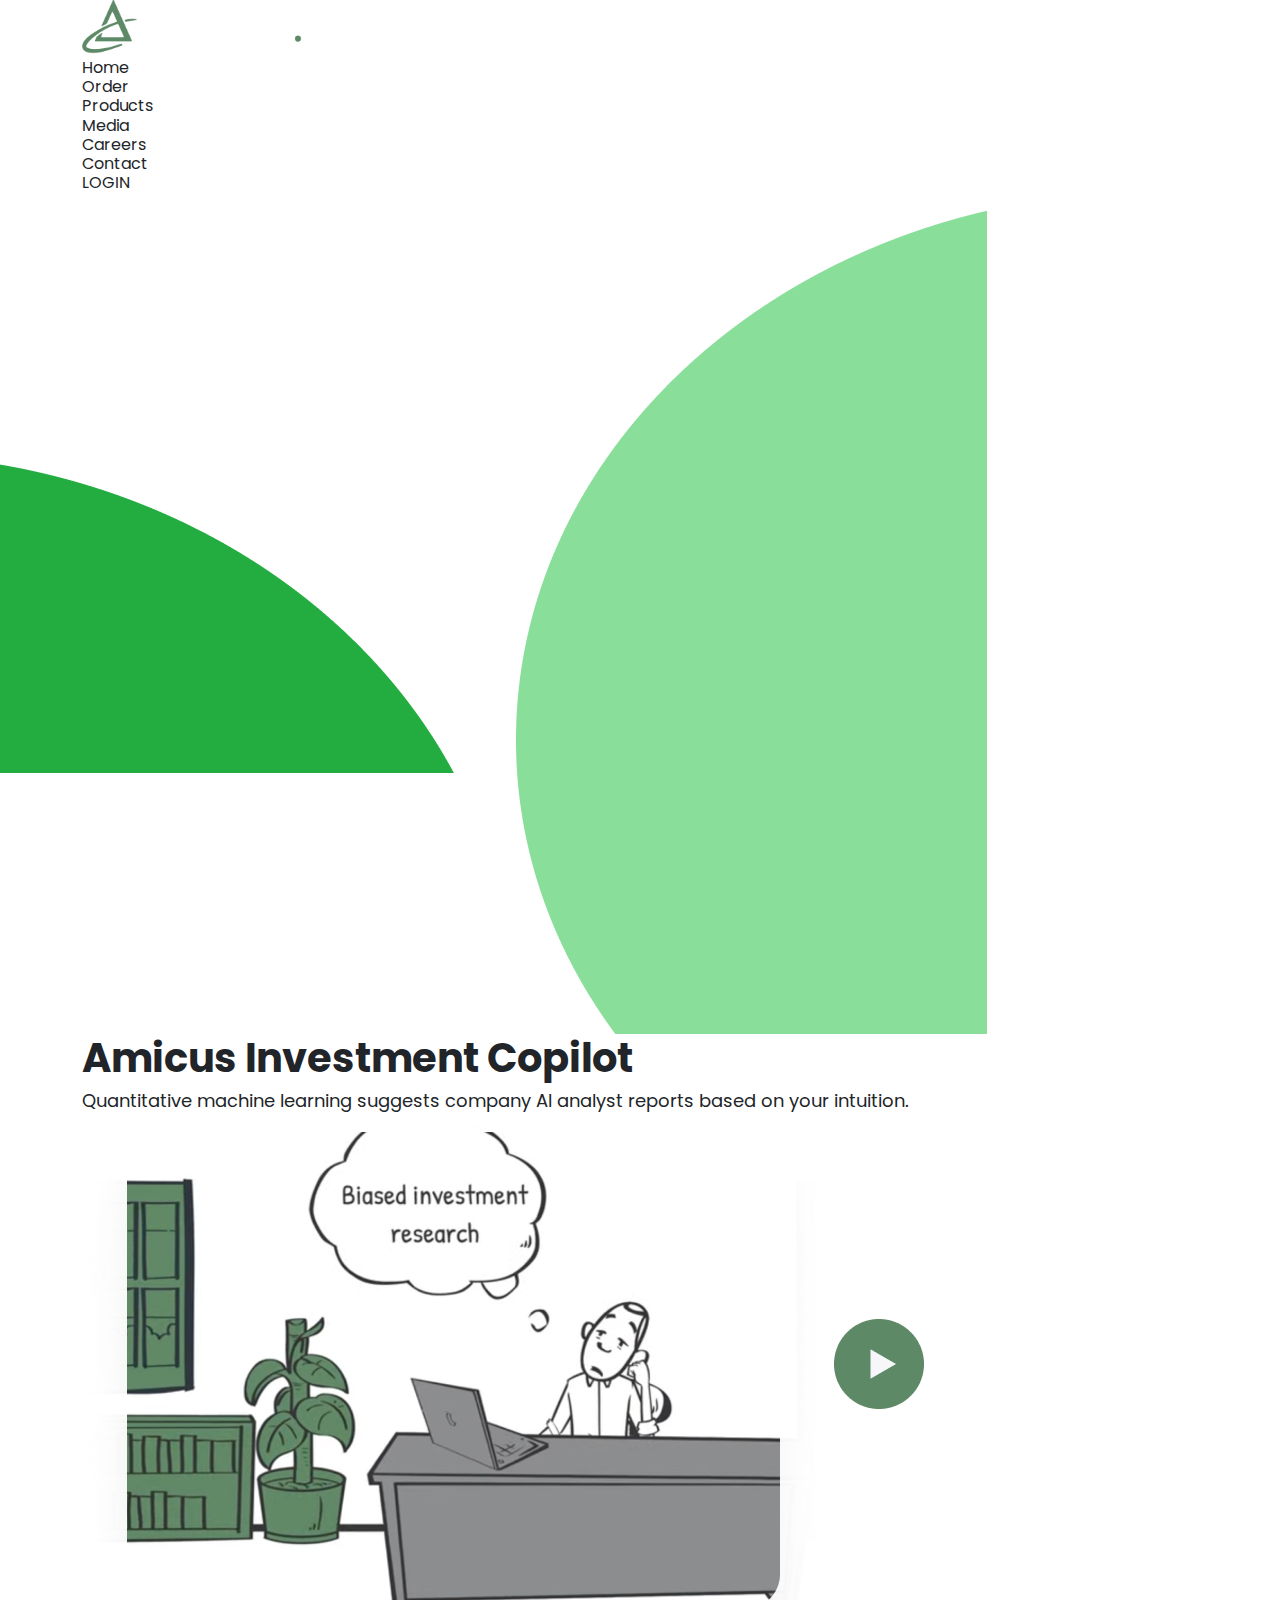
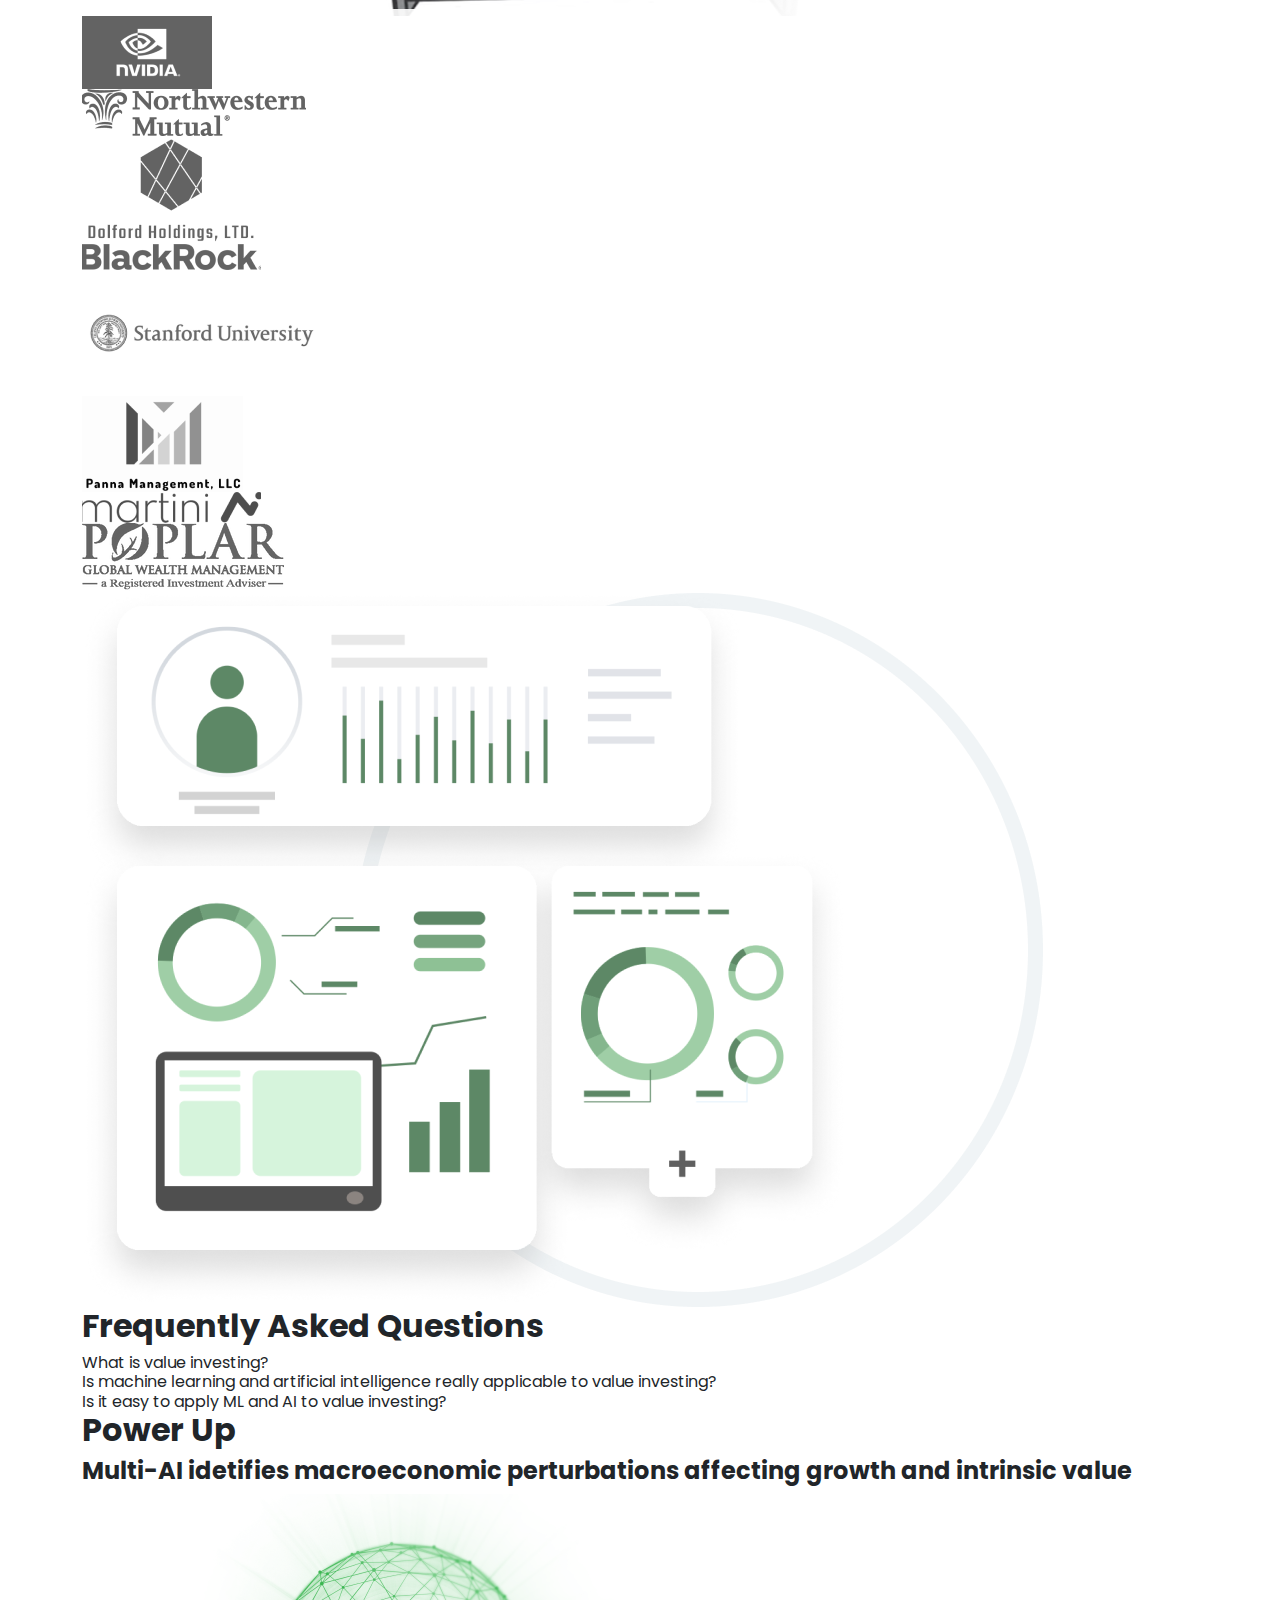
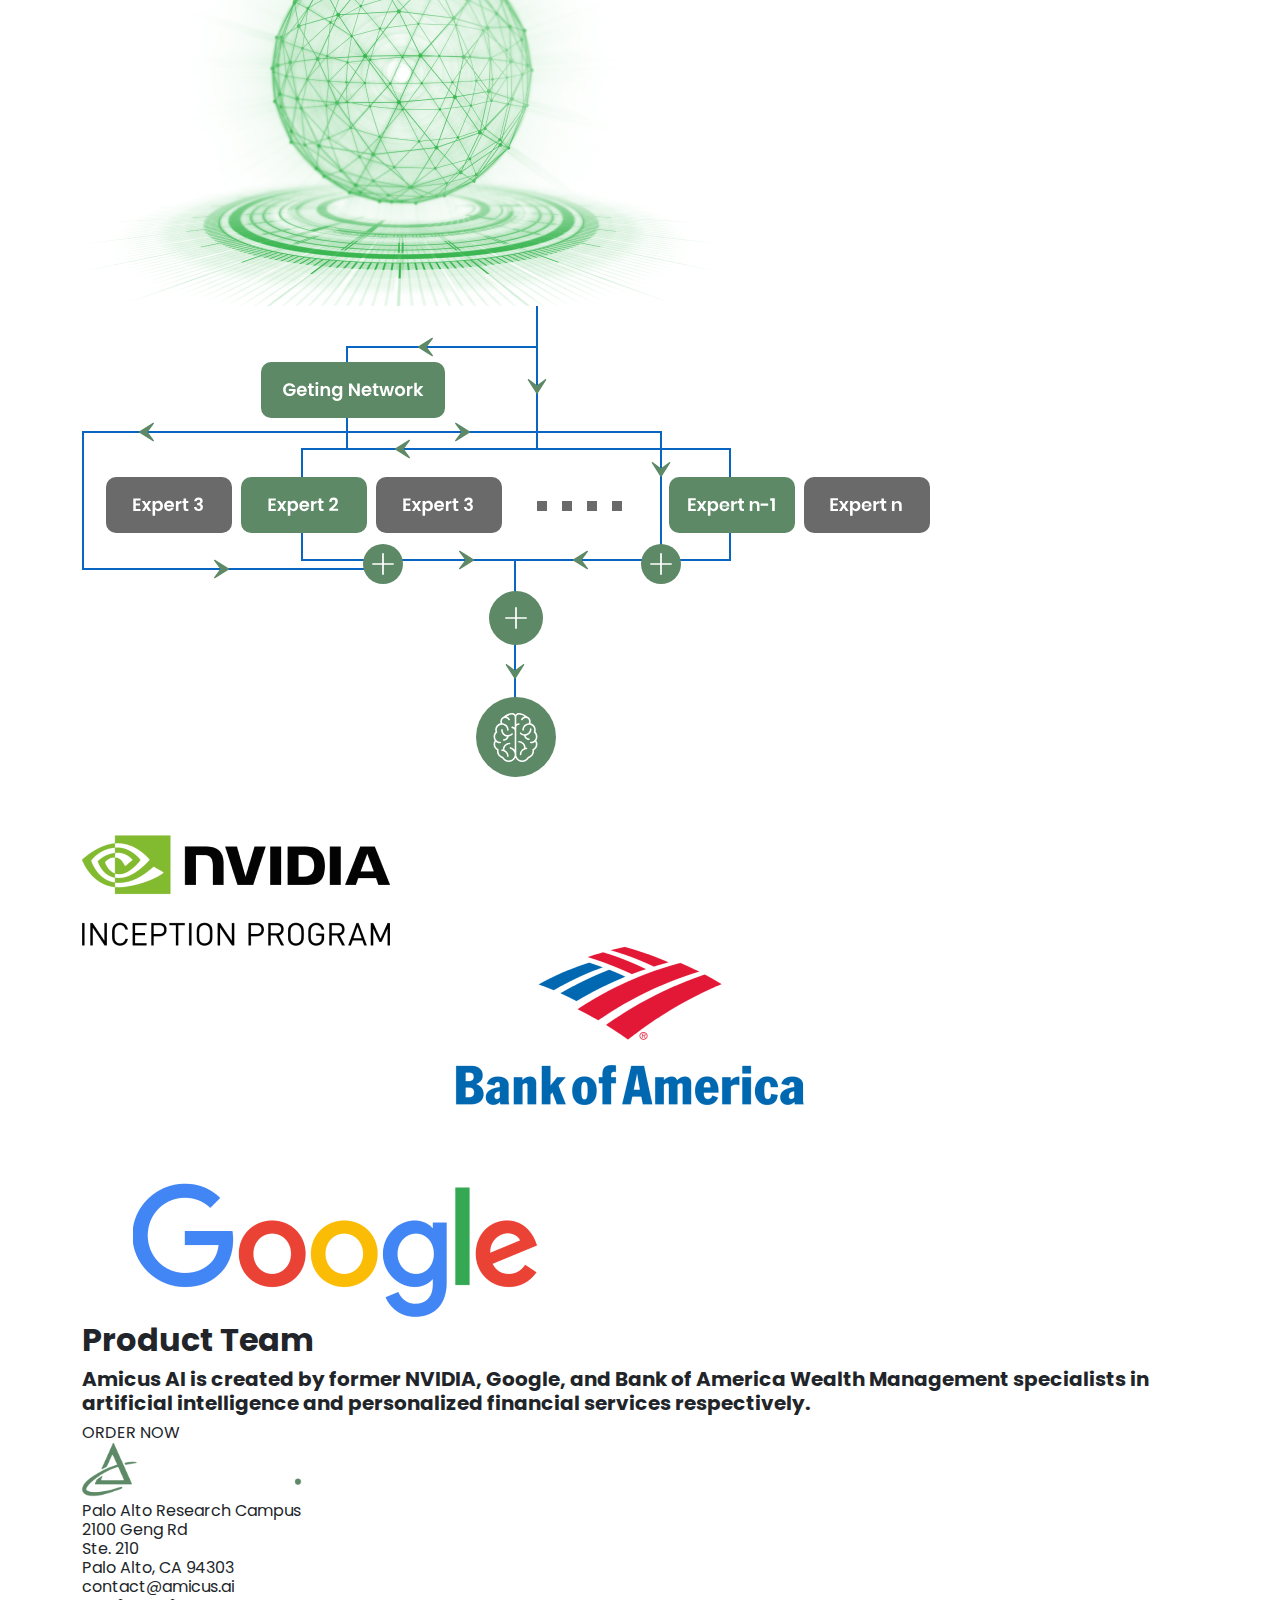
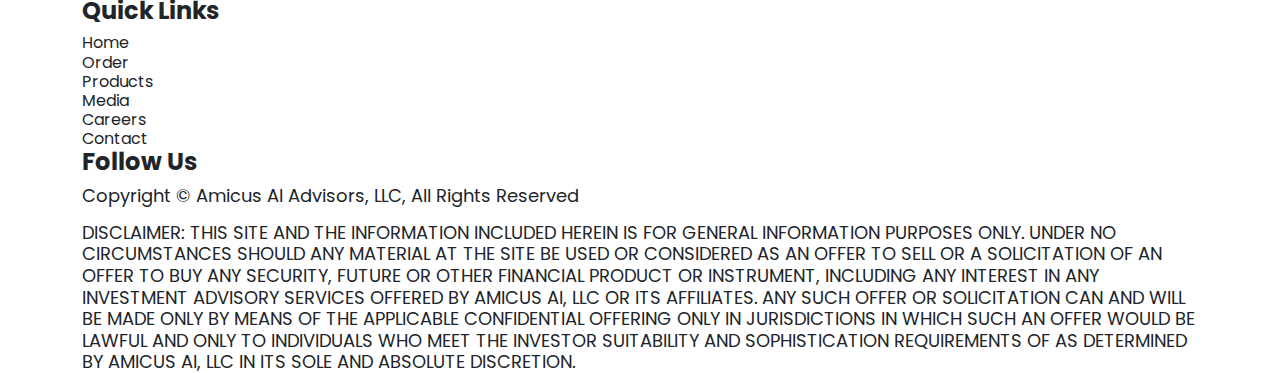
==== index.html @ c9e83444 "initialized+html_homepage" ====
<!DOCTYPE html>
<html lang="en">
<head>
	<meta charset="utf-8">
	<title>Hello World!</title>
	<meta name="viewport" content="width=device-width, initial-scale=1, shrink-to-fit=no">
	<meta name="description" content="Site description will be here">
	<link rel="stylesheet" type="text/css" href="css/bootstrap.min.css">
	<link rel="stylesheet" type="text/css" href="css/magnific-popup.css">
	<link href="https://kit-pro.fontawesome.com/releases/v5.15.2/css/pro.min.css" rel="stylesheet">
	<link rel="stylesheet" href="css/default-edit.css">
	<link rel="stylesheet" type="text/css" href="style.css">
	<link rel="stylesheet" type="text/css" href="css/responsive.css">
	<!--End ALL STYLESHEET -->
</head>

<body>
	<!-- preloader -->
	<div id="preloader"></div>
	<!-- preloader-end -->
	<!-- main-wrap -->
	<div class="main-wrap">
		
		<!-- offcanvas-start -->
		<div class="offcanvas-menu">
			<ul class="offmenu" id="menuParent">
				<a href="#" class="offcanvas-close"><i class="fa fa-times"></i></a>
				<li class="active"><a href="#">HOME</a></li>
				<li><a href="#">ABOUT US</a></li>
				<li class="dropdown">
					<a href="#" data-bs-toggle="collapse" data-bs-target='#drop-menu1'>OUR HORSES</a>
					<div class="dropdown-menu-custom collapse" id="drop-menu1" data-bs-parent="#menuParent">
						<ul>
							<li><a href="#">YEARLINGS</a></li>
							<li><a href="#">2 YEAR OLDS</a></li>
							<li><a href="#">3 YEAR OLD PLUS</a></li>
						</ul>
					</div>
				</li>
				<li><a href="#">LATEST NEWS</a></li>
				<li><a href="#">CONTACT & FIND US</a></li>
			</ul>
		</div>
		<div class="offcanvas-overlay"></div>
		<!-- offcanvas-start-end -->

		<!-- header-section -->
		<header class="header-section">
			<div class="header__in">
				<div class="container">
					<div class="header-section__inner">
						<a href="index.html" class="header-logo">
							<img src="images/logo.svg" alt="">
						</a>

						<div class="header__right">
							<div class="main-menu">
								<ul>
									<li><a href="#">Home</a></li>
									<li><a href="#">Order</a></li>
									<li><a href="#">Products</a></li>
									<li><a href="#">Media</a></li>
									<li><a href="#">Careers</a></li>
									<li><a href="#">Contact</a></li>
								</ul>
							</div>

							<a href="#" class="default-button">
								<i class="fab fa-user f-icon"></i>
								<span class="txt">LOGIN</span>
							</a>
						</div>
					</div>
				</div>
			</div>
		</header><!--End header-section -->

		<!-- main -->
		<main>
			<!-- hero-section -->
			<section class="hero-section">
				<div class="hero__background">
					<img src="images/hero-shape1.png" alt="" class="shape shape1">
					<img src="images/hero-shape2.png" alt="" class="shape shape1">
				</div>
				<div class="container">
					<div class="hero-section__inner">
						<div class="hero__row1">

							<div class="hero__content">
								<h1 class="h1">Amicus Investment Copilot</h1>
								<p>Quantitative machine learning suggests company AI analyst reports based on your intuition.</p>
							</div>

							<div class="hero-video">
								<img src="images/video-thumb.png" alt="" class="video-thumb">
								<a href="https://www.youtube.com/watch?v=1ArVtCQqQRE" class="play-button popup-video">
									<img src="images/video-button.png" alt="">
								</a>
							</div>
						</div>
					</div>
				</div>
			</section><!-- hero-section end -->


			<!-- brands-section -->
			<section class="brands-section">
				<div class="container">
					<div class="brands-section__inner">
						<div class="brands__row1">
							<div class="brands_wrapper">
								<div class="brand-single">
									<img src="images/nvidia.png" alt="">
								</div>
								<div class="brand-single">
									<img src="images/northwestern-mutual.png" alt="">
								</div>
								<div class="brand-single">
									<img src="images/dolford.png" alt="">
								</div>
								<div class="brand-single">
									<img src="images/blackrock.png" alt="">
								</div>
								<div class="brand-single">
									<img src="images/sandeford-university.png" alt="">
								</div>
								<div class="brand-single">
									<img src="images/panna.png" alt="">
								</div>
								<div class="brand-single">
									<img src="images/martini.png" alt="">
								</div>
								<div class="brand-single">
									<img src="images/poplar.png" alt="">
								</div>
							</div>

							<div class="brands__side-img">
								<img src="images/brands-side-img.png" alt="" class="img">
							</div>
						</div>
					</div>
				</div>
			</section>
			<!-- brands-section-end -->


			<!-- faq-section -->
			<section class="faq-section">
				<div class="container">
					<div class="faq-section__inner">
						<div class="sec-title faq-section__title cont_blk cont_blk--center">
							<h2 class="h2">Frequently Asked Questions</h2>
						</div>

						<div class="faqs_wrapper" id="faq-parent">
							<!-- faq-single -->
							<div class="faq-single">
								<a class="faq-single__title collapsed" href="#" data-bs-toggle="collapse" data-bs-target="#faq__1">
									<div class="text">
										What is value investing?
									</div>
									<div class="ind"></div>
								</a>
								<div id="faq__1" class="faq-single__collapsed-content collapse" data-bs-parent="#faq-parent">
									<div class="faq-single__collapsed-content__inner">
										<p>Fundamentals investing is a quantitative field, which fits ML and AI. Further, value investing stresses natural language understanding paired with quantitative financial metrics. NLU capability with quantitative supervision
											is a breakthrough application via massive scale language models. We're at the outset of a new quantitative fundamental revolution!
											</p>
									</div>
								</div>
							</div>
							<!-- faq-single-end -->
							<!-- faq-single -->
							<div class="faq-single">
								<a class="faq-single__title collapsed" href="#" data-bs-toggle="collapse" data-bs-target="#faq__2">
									<div class="text">
										Is machine learning and artificial intelligence really applicable to value investing?
									</div>
									<div class="ind"></div>
								</a>
								<div id="faq__2" class="faq-single__collapsed-content collapse" data-bs-parent="#faq-parent">
									<div class="faq-single__collapsed-content__inner">
										<p>Fundamentals investing is a quantitative field, which fits ML and AI. Further, value investing stresses natural language understanding paired with quantitative financial metrics. NLU capability with quantitative supervision
											is a breakthrough application via massive scale language models. We're at the outset of a new quantitative fundamental revolution!
											</p>
									</div>
								</div>
							</div>
							<!-- faq-single-end -->
							<!-- faq-single -->
							<div class="faq-single">
								<a class="faq-single__title collapsed" href="#" data-bs-toggle="collapse" data-bs-target="#faq__3">
									<div class="text">
										Is it easy to apply ML and AI to value investing?
									</div>
									<div class="ind"></div>
								</a>
								<div id="faq__3" class="faq-single__collapsed-content collapse" data-bs-parent="#faq-parent">
									<div class="faq-single__collapsed-content__inner">
										<p>Fundamentals investing is a quantitative field, which fits ML and AI. Further, value investing stresses natural language understanding paired with quantitative financial metrics. NLU capability with quantitative supervision
											is a breakthrough application via massive scale language models. We're at the outset of a new quantitative fundamental revolution!
											</p>
									</div>
								</div>
							</div>
							<!-- faq-single-end -->
						</div>
					</div>
				</div>
			</section>
			<!-- faq-section-end -->


			<!-- pu-section -->
			<section class="pu-section">
				<div class="container">
					<div class="pu-section__inner">
						<!-- title -->
						<div class="sec-title pu-section__title cont_blk cont_blk--center">
							<h2 class="h2">Power Up</h2>
							<h4>Multi-AI idetifies macroeconomic perturbations affecting growth and intrinsic value</h4>
						</div>
						<!-- title-end -->
						<!-- pu-glob-row -->
						<div class="pu__glob-row">
							<img src="images/power-up-glob.png" alt="" class="img">
						</div>
						<!-- pu-glob-row-end -->
						<!-- pu-chart-row -->
						<div class="pu__chart-row">
							<img src="images/chart.svg" alt="" class="img">
						</div>
						<!-- pu-chart-row-end -->
					</div>
				</div>
			</section>
			<!-- pu-section-end -->


			<!-- pt-section -->
			<section class="pt-section">
				<div class="container">
					<div class="pt-section__inner">
						<div class="pt__row1">
							<div class="pt__r1__logo-side">
								<img src="images/logos.png" alt="" class="img">
							</div>
							<div class="pt__r1__text-side">
								<div class="cont_blk">
									<h2 class="h2">Product Team</h2>
									<div class="h5">Amicus AI is created by former NVIDIA,
										Google, and Bank of America Wealth Management specialists in artificial
										intelligence and personalized financial
										services respectively.
										</div>
								</div>
							</div>
						</div>
					</div>
				</div>
			</section>
			<!-- pt-section-end -->

		</main><!-- main end -->

		<!-- footer-section -->
		<footer class="footer-section">


			<!-- footer-at-box -->
			<div class="footer__at-box_outer">
				<div class="container">
					<div class="footer__at-box">
						<h4></h4>
						<h2></h2>
						<a href="#" class="big-button">ORDER NOW</a>
					</div>
				</div>
			</div>
			<!-- footer-at-box-end -->


			<!-- footer-top -->
			<div class="footer__top">
				<div class="container">
					<div class="footer__top__inner">
						<div class="footer__trow1">
							<!-- footer__logo-column -->
							<div class="footer__logo-column">
								<a href="index.html" class="footer__logo">
									<img src="images/logo.svg" alt="">
								</a>

								<ul class="footer__cta-menu">
									<li>
										<a href="#">
											<div class="icon">
												<i class="fab fa-map-marker-alt"></i>
											</div>
											<div class="txt">
												Palo Alto Research Campus <br>
												2100 Geng Rd <br>
												Ste. 210 <br>
												Palo Alto, CA 94303
											</div>
										</a>
									</li>
									<li>
										<a href="contact@amicus.ai">
											<div class="icon">
												<i class="fab fa-envelope"></i>
											</div>
											<div class="txt">
												contact@amicus.ai
											</div>
										</a>
									</li>
								</ul>
							</div>
							<!-- footer__logo-column-end -->
							<!-- footer__menu-column -->
							<div class="footer__menu-column">
								<h4>Quick Links</h4>
								<ul class="footer__menu">
									<li>
										<a href="#">
											<div class="icon">
												<i class="far fa-chevron-right"></i>
											</div>
											<div class="text">Home</div>
										</a>
									</li>
									<li>
										<a href="#">
											<div class="icon">
												<i class="far fa-chevron-right"></i>
											</div>
											<div class="text">Order</div>
										</a>
									</li>
									<li>
										<a href="#">
											<div class="icon">
												<i class="far fa-chevron-right"></i>
											</div>
											<div class="text">Products</div>
										</a>
									</li>
									<li>
										<a href="#">
											<div class="icon">
												<i class="far fa-chevron-right"></i>
											</div>
											<div class="text">Media</div>
										</a>
									</li>
									<li>
										<a href="#">
											<div class="icon">
												<i class="far fa-chevron-right"></i>
											</div>
											<div class="text">Careers</div>
										</a>
									</li>
									<li>
										<a href="#">
											<div class="icon">
												<i class="far fa-chevron-right"></i>
											</div>
											<div class="text">Contact</div>
										</a>
									</li>
								</ul>
							</div>
							<!-- footer__menu-column-end -->
							<!-- footer__menu-column -->
							<div class="footer__menu-column">
								<h4>Follow Us</h4>
								<ul class="footer__smenu">
									<li><a href="#"><i class="fab fa-twitter"></i></a></li>
									<li><a href="#"><i class="fab fa-linkedin-in"></i></a></li>
								</ul>
							</div>
							<!-- footer__menu-column-end -->
						</div>
					</div>
				</div>
			</div>
			<!-- footer-top-end -->

			<!-- footer-bottom -->
			<div class="footer__bottom">
				<div class="container">
					<div class="footer__bottom__inner">
						<div class="footer__bottom__content">
							<p class="copyright">Copyright &copy; Amicus AI Advisors, LLC, All Rights Reserved</p>
							<div class="line"></div>
							<p>DISCLAIMER: THIS SITE AND THE INFORMATION INCLUDED HEREIN IS FOR GENERAL INFORMATION PURPOSES ONLY. UNDER NO CIRCUMSTANCES SHOULD ANY MATERIAL AT THE SITE BE USED OR CONSIDERED AS AN OFFER TO SELL OR A SOLICITATION OF AN OFFER TO BUY ANY SECURITY, FUTURE OR OTHER FINANCIAL PRODUCT OR INSTRUMENT, INCLUDING ANY INTEREST IN ANY INVESTMENT ADVISORY SERVICES OFFERED BY AMICUS AI, LLC OR ITS AFFILIATES. ANY SUCH OFFER OR SOLICITATION CAN AND WILL BE MADE ONLY BY MEANS OF THE APPLICABLE CONFIDENTIAL OFFERING ONLY IN JURISDICTIONS IN WHICH SUCH AN OFFER WOULD BE LAWFUL AND ONLY TO INDIVIDUALS WHO MEET THE INVESTOR SUITABILITY AND SOPHISTICATION REQUIREMENTS OF AS DETERMINED BY AMICUS AI, LLC IN ITS SOLE AND ABSOLUTE DISCRETION.
							</p>
						</div>
					</div>
				</div>
			</div>
			<!-- footer-bottom-end -->
			
		</footer><!--End footer-section -->
	</div><!-- main-wrap -->
	


	<!-- js -->
	<script src="js/jquery-3.6.0.min.js"></script>
	<script src="js/bootstrap.bundle.min.js"></script>
	<!-- plugin -->
	<script src="js/jquery.scrollUp.min.js"></script>
	<script src="js/jquery.magnific-popup.min.js"></script>
	<script src="js/main.js"></script>
	<!-- End All Js -->
	

</body>
</html>
---- css/default-edit.css ----
/* small-tools */
.underline {
    text-decoration: underline !important;
}
.h-initial {
    height: initial !important;
}
.space-nowrap {
    white-space: nowrap;
}
.hidden-scroll {
    overflow-y: auto !important;
    -ms-overflow-style: none !important;  /* IE and Edge */
    scrollbar-width: none !important;  /* Firefox */
}
.hidden-scroll::-webkit-scrollbar {
    display: none !important;
}
.pseudo-before-none::before {
    display: none !important;
}
.pseudo-after-none::after {
    display: none !important;
}
.pseudo-none::before,
.pseudo-none::after {
    display: none !important;
}



.flip {
    transform: rotateY(180deg);
}
.flip-x {
    transform: rotateX(180deg);
}
.rotate1_8 {
    transform: rotate(45deg) !important;
}
.rotate2_8 {
    transform: rotate(90deg) !important;
}
.rotate3_8 {
    transform: rotate(135deg) !important;
}
.rotate4_8 {
    transform: rotate(180deg) !important;
}
.rotate5_8 {
    transform: rotate(225deg) !important;
}
.rotate6_8 {
    transform: rotate(270deg) !important;
}
.rotate7_8 {
    transform: rotate(315deg) !important;
}
.rotate8_8 {
    transform: rotate(360deg) !important;
}


/* bg */
.bg-theme1 {
    background: var(--theme__color1) !important;
}
.bg-theme2 {
    background: var(--theme__color2) !important;
}
.bg-theme3 {
    background: var(--theme__color3) !important;
}
.bg-theme4 {
    background: var(--theme__color4) !important;
}

/* hover--bg */
.hover-bg-theme1:hover {
    background: var(--theme__color1) !important;
}
.hover-bg-theme2:hover {
    background: var(--theme__color2) !important;
}
.hover-bg-theme3:hover {
    background: var(--theme__color3) !important;
}
.hover-bg-theme4:hover {
    background: var(--theme__color4) !important;
}


/* fonts */
.font1 {
    font-family: var(--font1);
}
.font2 {
    font-family: var(--font2);
}
.font3 {
    font-family: var(--font3);
}
.font4 {
    font-family: var(--font4);
}


/* text-color */
.color-white {
    color: #fff !important;
}
.color-text {
    color: var(--text__color1) !important;
}
.color-theme1 {
    color: var(--theme__color1) !important;
}
.color-theme2 {
    color: var(--theme__color2) !important;
}
.color-theme3 {
    color: var(--theme__color3) !important;
}
.color-theme4 {
    color: var(--theme__color4) !important;
}


/* text-align */
.text-left {
    text-align: left !important;
}
.text-right {
    text-align: right !important;
}
.text-center {
    text-align: center !important;
}
.text-justified {
    text-align: justify !important;
}


/* font-weights */
.fw-300 {
    font-weight: 300 !important;
}
.fw-400 {
    font-weight: 400 !important;
}
.fw-500 {
    font-weight: 500 !important;
}
.fw-600{
    font-weight: 600!important;
}
.fw-700 {
    font-weight: 700 !important;
}
.fw-800{
    font-weight: 800!important;
}



/* nice-select-edit */
.nice-select {
    height: initial;
    min-height: initial;
    line-height: 1;
    padding: 0 20px 0 0;
    float: none;
    display: inline-block;
    border: none;
}
.nice-select:after {
    margin-top: -2px;
}
.nice-select .list .option,
.nice-select.open .list .option {
    font-size: 16px;
    line-height: initial;
    min-height: initial;
    padding: 13px 15px;
    min-width: 50px;
}
.nice-select .option.selected {
    font-weight: inherit;
}
.nice-select .list {
    border-radius: 2px;
    min-width: 100%;
}

@media (max-width: 767px) {
    .nice-select .list .option,
    .nice-select.open .list .option {
        font-size: 16px;
        line-height: initial;
        min-height: initial;
        padding: 8px 12px;
        min-width: 50px;
    } 
}





/* important */
#scrollUp {
    background-image: url("../images/base/top.png");
    bottom: 20px;
    right: 20px;
    width: 38px;    /* Width of image */
    height: 38px;   /* Height of image */
    color: transparent;
}
---- style.css ----
/*-----------------------------------=========Main-Style-Sheet=========----------------------------------------*/


@import url('https://fonts.googleapis.com/css2?family=Montserrat:wght@300;400;500;600;700;800&family=Poppins:wght@300;400;500;600;700;800&display=swap');
:root {
  --theme__color1: #5D8966;
  --poppins: 'Poppins', sans-serif;
  --montserrat: 'Montserrat', sans-serif;
}
*,::before,::after {
  box-sizing: border-box;
}
body {
  font-size: 16px;
  line-height: 1.2;
  background-color: #fff;
  overflow-x: hidden;
  word-wrap: break-word;
  word-break: normal;
  font-weight: 400;
  -webkit-font-smoothing: antialiased;
  font-family: var(--poppins);
}
a, a:active, a:focus, a:active, a:hover {
  text-decoration:none !important;
  color: inherit;
}
input{
  -ms-box-sizing: border-box;
  box-sizing: border-box;
}
a:hover,
a:focus,
input:focus,
input:hover,
select:focus,
select:hover,
select:active,
textarea:focus,
textarea:hover,
button:focus {
  outline: none;
}
::placeholder {
  opacity: 1;
}
:focus::placeholder {
  opacity: 0;
}
table {
  border-collapse: separate;
  border-spacing: 0;
  table-layout: fixed; /* Prevents HTML tables from becoming too wide */
  width: 100%;
}
img {
  -ms-interpolation-mode: bicubic;
  border: 0;
  height: auto;
  max-width: 100%;
  vertical-align: middle;
}
iframe {
  width: 100%;
}
h1, h2, h3, h4, h5, h6,
.h1, .h2, .h3, .h4, .h5, .h6{
  font-weight: 700;
}
ul{
    margin: 0;
    padding: 0;
    list-style: none;
}
p{
  font-size: 18px;
  line-height: 1.2;
  margin-bottom: 15px;
}
p:last-child{
  margin: 0;
}
.main-wrap {
  width: 100%;
  overflow: hidden;
}
@media (min-width: 1600px) {
  .container {
    max-width: 1432px;
  }
}




/* header */
.header-section {
  position: relative;
  top: 0;
  left: 0;
  width: 100%;
  z-index: 100;
}
/* header-end */



/* ---offcanvas-css--- */
.offcanvas-open {
  font-size: 22px;
  transition: 0.3s;
}
.offcanvas-open:hover {
  color: #97A3AE;
}
.offcanvas-close {
  color: var(--theme__color1);
  position: absolute;
  transition: 0.3s;
  right: 25px;
  top: 25px;
}
.offcanvas-close:hover {
  color: #97A3AE;
}
.offcanvas-menu {
  position: fixed;
  height: 100%;
  width: 100%;
  top: 0;
  left: 0;
  z-index: 1000;
  transform: translateX(-105%);
  transition: 0.3s;
}
.offcanvas-menu.active {
  transform: translate(0);
}
.offcanvas-menu .offmenu {
  max-width: 250px;
  min-width: 200px;
  z-index: 5;
  position: relative;
  background: #d5dce2;
  height: 100%;
  padding: 50px 20px 40px;
  overflow: auto;
  -ms-overflow-style: none;  /* IE and Edge */
  scrollbar-width: none;  /* Firefox */
}
.offcanvas-menu .offmenu :-webkit-scrollbar {
  display: none;
}
.offcanvas-menu ul li a {
  display: block;
  text-align: center;
  font-size: 16px;
  color: var(--theme__color1);
  padding: 10px;
}
.dropdown-menu-custom ul {
  background: #fff;
  padding: 20px 0;
}
.dropdown-menu-custom ul li a {
  color: #97A3AE;
}
.offcanvas-overlay {
  position: fixed;
  top: 0;
  left: 0;
  height: 100%;
  width: 100%;
  background: rgba(0, 0, 0, 0.178);
  z-index: 2;
  transform: 0;
  z-index: 900;
  opacity: 0;
  visibility: hidden;
  transition: 0.3s;
}
.offcanvas-overlay.active {
  opacity: 1;
  visibility: visible;
}
/* ---offcanvas-css-end---*/

/* --preloader-- */
#preloader {
  position: fixed;
  top: 0;
  left: 0;
  right: 0;
  bottom: 0;
  z-index: 9999;
  overflow: hidden;
  background: #fff;
}
#preloader:before {
  content: "";
  position: fixed;
  top: calc(50% - 30px);
  left: calc(50% - 30px);
  border: 6px solid var(--theme__color1);
  border-top-color: #e2eefd;
  border-radius: 50%;
  width: 60px;
  height: 60px;
  -webkit-animation: animate-preloader 1s linear infinite;
  animation: animate-preloader 1s linear infinite;
}
@-webkit-keyframes animate-preloader {
  0% {
      transform: rotate(0deg);
  }
  100% {
      transform: rotate(360deg);
  }
}
@keyframes animate-preloader {
  0% {
      transform: rotate(0deg);
  }
  100% {
      transform: rotate(360deg);
  }
}
/* --preloader-end-- */
---- css/responsive.css ----
@media (max-width: 1399px) {
 
}


@media (max-width: 1199px) {
 
}


@media (max-width: 991px) {
 
}


@media (max-width: 768px) {
 
}


@media (max-width: 575px) {
 
}


@media (max-width: 390px) {
 
}
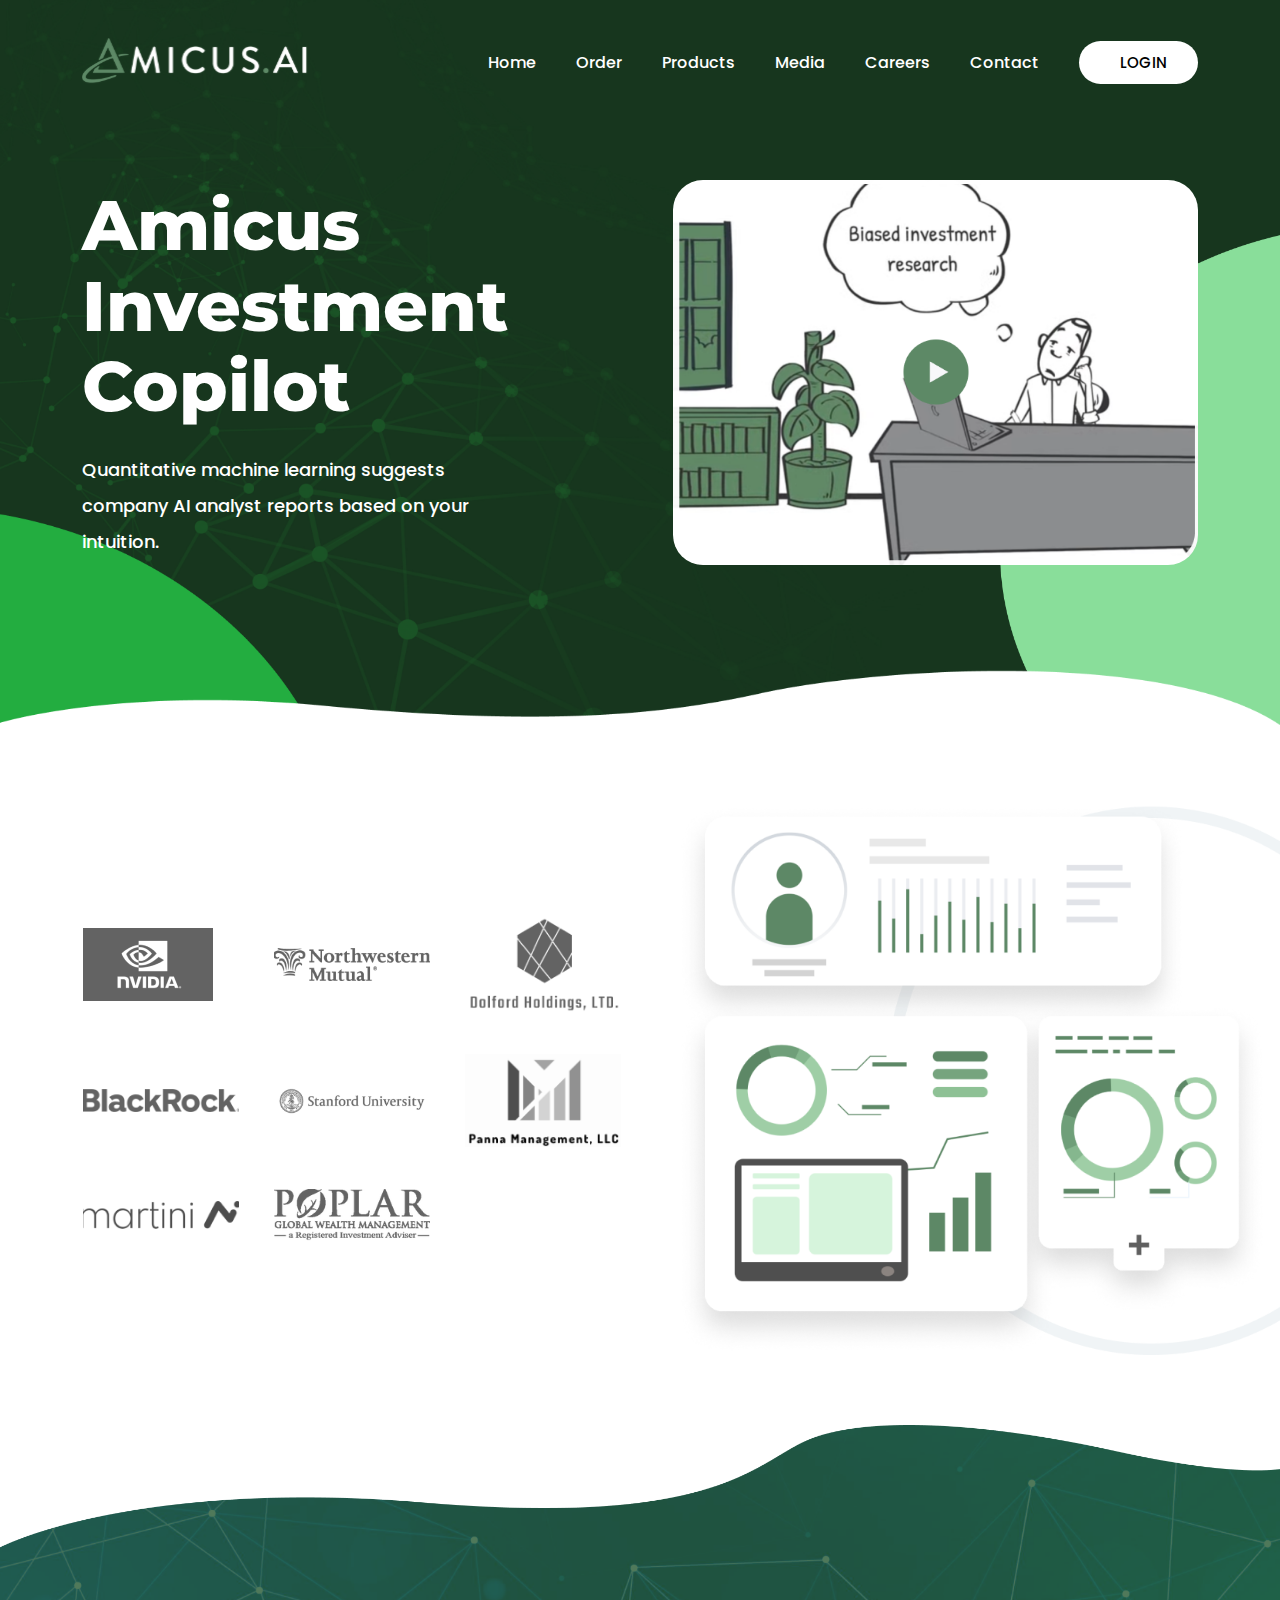
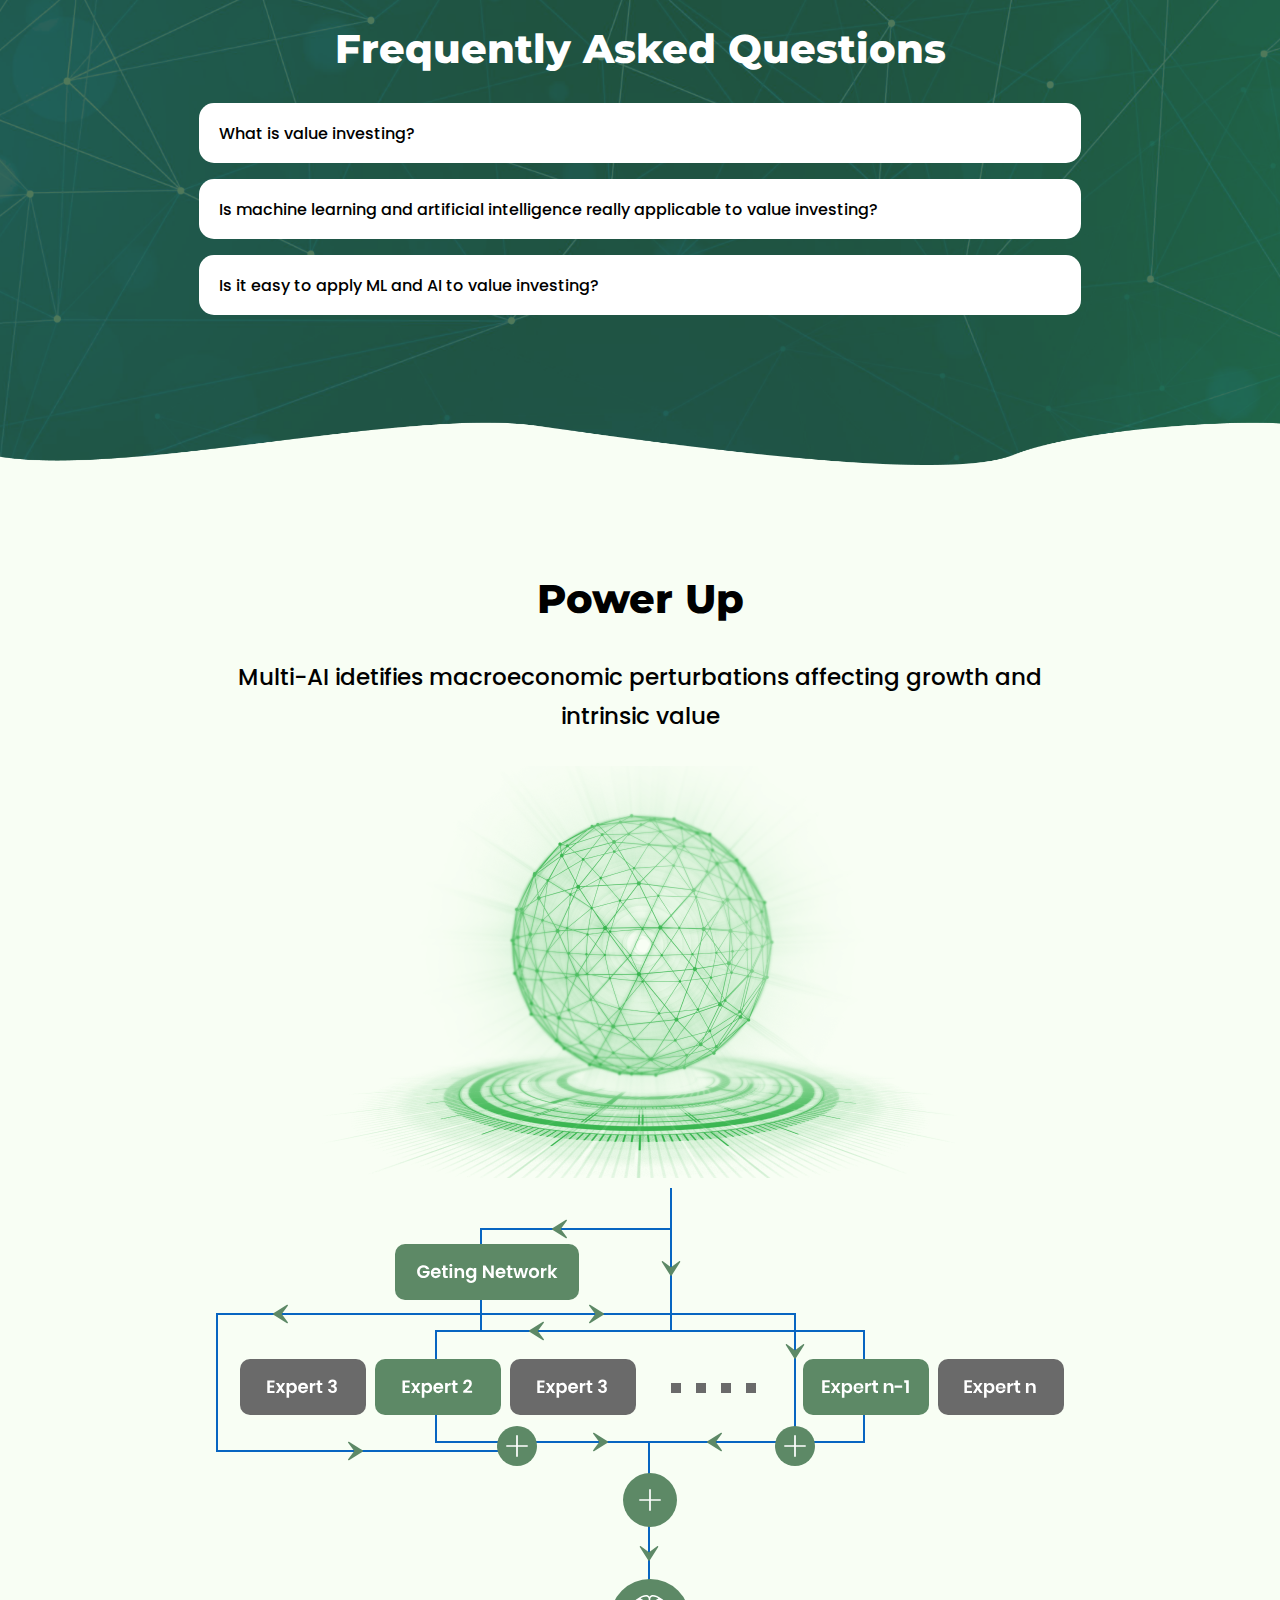
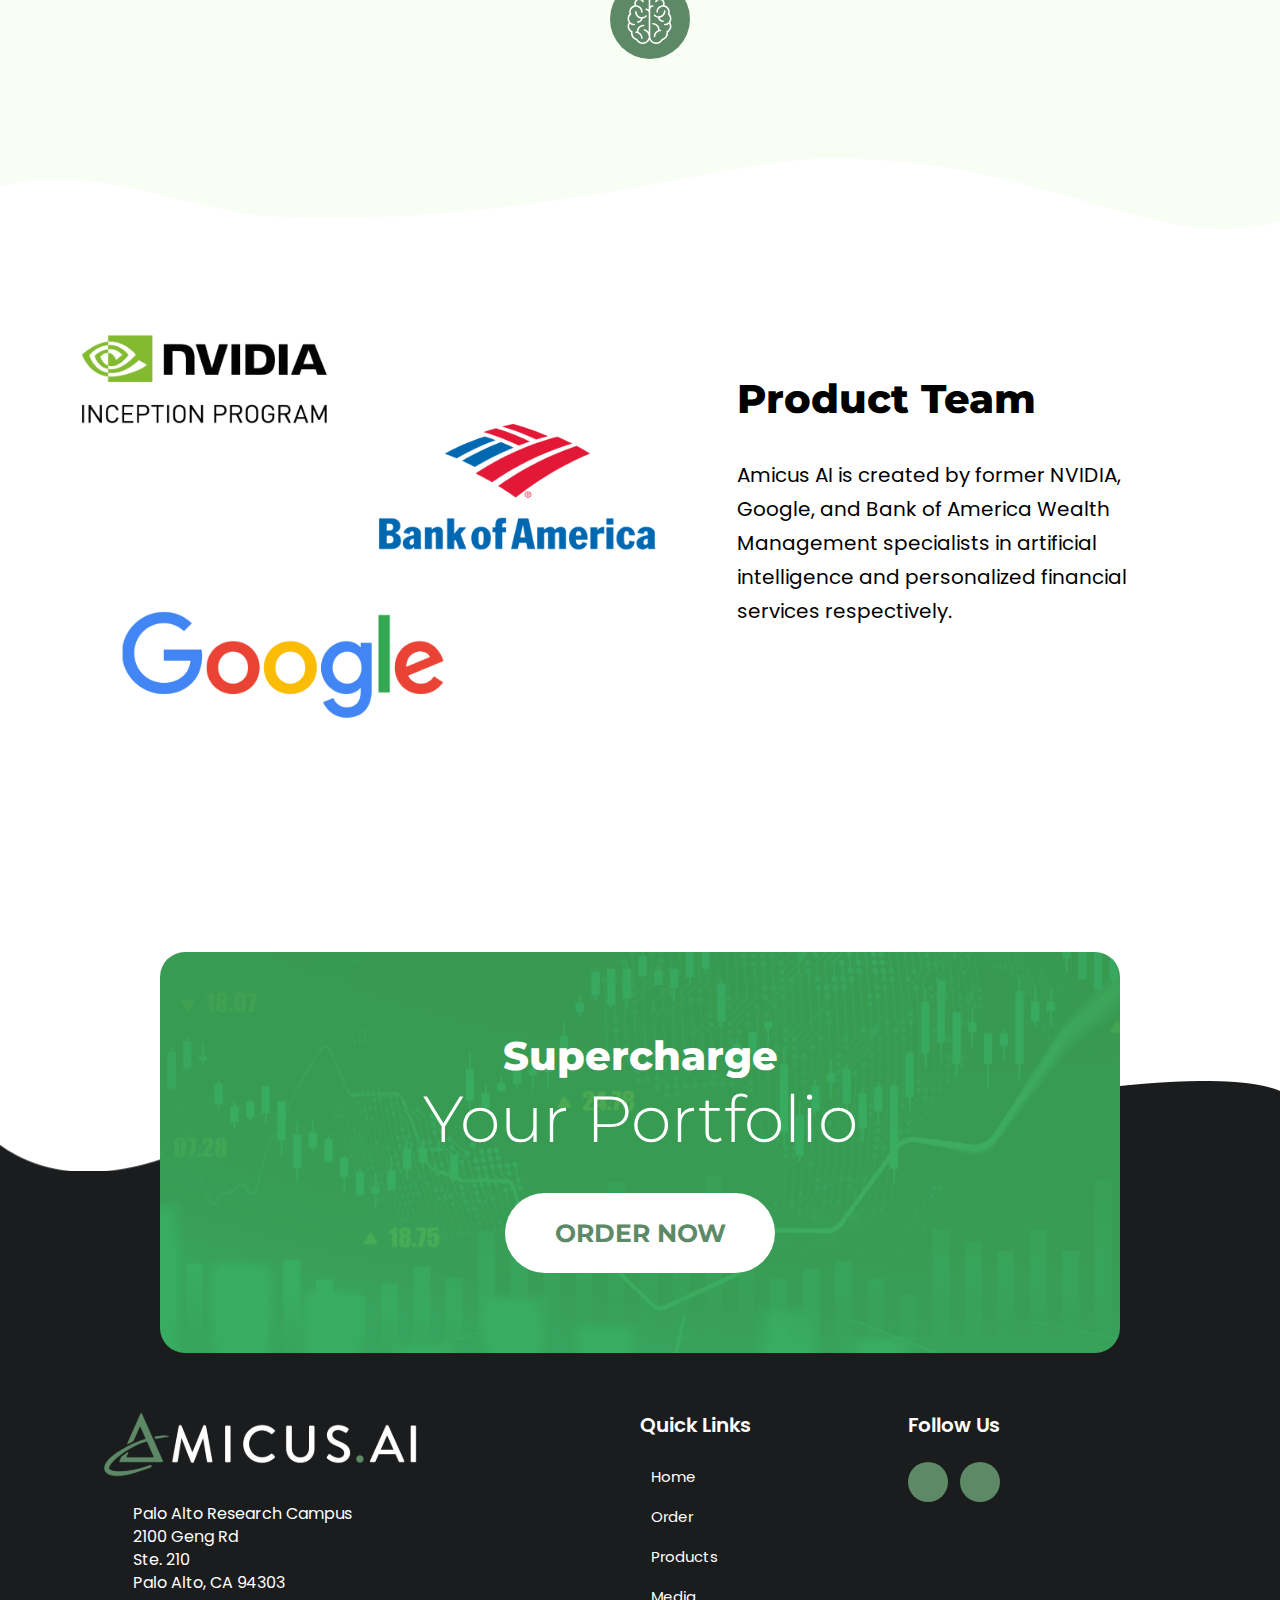
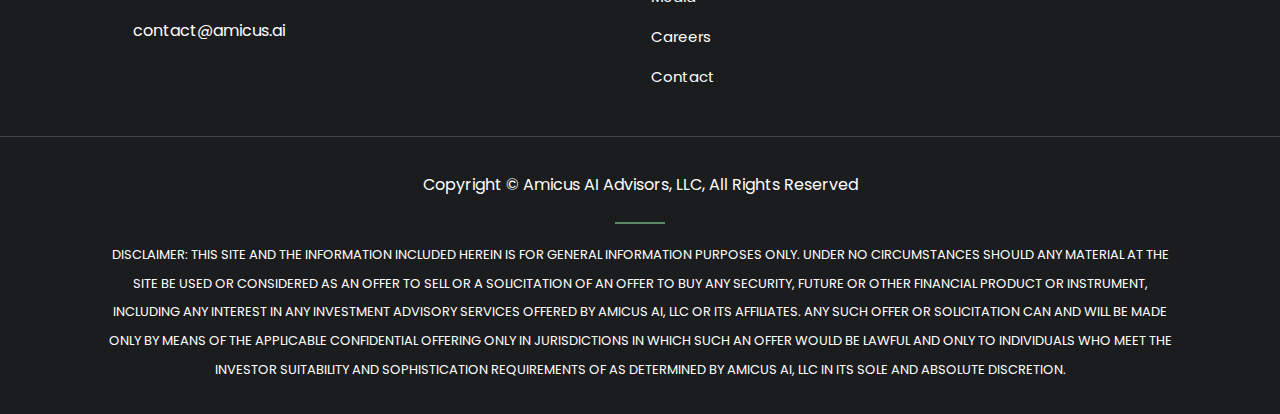
==== commit 6407ea43: "homepagecomplete" ====
--- a/index.html
+++ b/index.html
@@ -2,9 +2,10 @@
 <html lang="en">
 <head>
 	<meta charset="utf-8">
-	<title>Hello World!</title>
+	<title>MICUS.AI</title>
 	<meta name="viewport" content="width=device-width, initial-scale=1, shrink-to-fit=no">
 	<meta name="description" content="Site description will be here">
+	<link rel="icon" href="images/fav.png">
 	<link rel="stylesheet" type="text/css" href="css/bootstrap.min.css">
 	<link rel="stylesheet" type="text/css" href="css/magnific-popup.css">
 	<link href="https://kit-pro.fontawesome.com/releases/v5.15.2/css/pro.min.css" rel="stylesheet">
@@ -24,21 +25,21 @@
 		<!-- offcanvas-start -->
 		<div class="offcanvas-menu">
 			<ul class="offmenu" id="menuParent">
-				<a href="#" class="offcanvas-close"><i class="fa fa-times"></i></a>
-				<li class="active"><a href="#">HOME</a></li>
-				<li><a href="#">ABOUT US</a></li>
-				<li class="dropdown">
-					<a href="#" data-bs-toggle="collapse" data-bs-target='#drop-menu1'>OUR HORSES</a>
-					<div class="dropdown-menu-custom collapse" id="drop-menu1" data-bs-parent="#menuParent">
-						<ul>
-							<li><a href="#">YEARLINGS</a></li>
-							<li><a href="#">2 YEAR OLDS</a></li>
-							<li><a href="#">3 YEAR OLD PLUS</a></li>
-						</ul>
-					</div>
-				</li>
-				<li><a href="#">LATEST NEWS</a></li>
-				<li><a href="#">CONTACT & FIND US</a></li>
+				<a href="#" class="offcanvas-close"><i class="fal fa-times"></i></a>
+				<div class="mobile-menu">
+					<li><a href="index.html">Home</a></li>
+					<li><a href="order.html">Order</a></li>
+					<li><a href="product.html">Products</a></li>
+					<li><a href="media.html">Media</a></li>
+					<li><a href="careers.html">Careers</a></li>
+					<li><a href="contact-us.html">Contact</a></li>	
+				</div>
+				<div class="d-flex justify-content-center mt-4">
+					<a href="#" class="default-button">
+						<i class="fa fa-user f-icon"></i>
+						<span class="txt">LOGIN</span>
+					</a>
+				</div>
 			</ul>
 		</div>
 		<div class="offcanvas-overlay"></div>
@@ -53,23 +54,32 @@
 							<img src="images/logo.svg" alt="">
 						</a>
 
-						<div class="header__right">
+						<div class="header__right d-xl-flex d-none">
 							<div class="main-menu">
 								<ul>
-									<li><a href="#">Home</a></li>
-									<li><a href="#">Order</a></li>
-									<li><a href="#">Products</a></li>
-									<li><a href="#">Media</a></li>
-									<li><a href="#">Careers</a></li>
-									<li><a href="#">Contact</a></li>
+									<li><a href="index.html">Home</a></li>
+									<li><a href="order.html">Order</a></li>
+									<li><a href="product.html">Products</a></li>
+									<li><a href="media.html">Media</a></li>
+									<li><a href="careers.html">Careers</a></li>
+									<li><a href="contact-us.html">Contact</a></li>
 								</ul>
 							</div>
 
-							<a href="#" class="default-button">
-								<i class="fab fa-user f-icon"></i>
+							<a href="#" class="default-button header__right-button">
+								<i class="fa fa-user f-icon"></i>
 								<span class="txt">LOGIN</span>
 							</a>
 						</div>
+
+						<a href="javascript:void(0)" class="offcanvas-open d-xl-none">
+							<svg width="49" height="47" viewBox="0 0 49 47" fill="none" xmlns="http://www.w3.org/2000/svg">
+								<rect class="bg" width="49" height="47" rx="8" fill="#5D8966" fill-opacity="0.5"/>
+								<rect class="bar" x="11" y="12" width="28" height="3" rx="1.5" fill="white"/>
+								<rect class="bar" x="11" y="22" width="28" height="3" rx="1.5" fill="white"/>
+								<rect class="bar" x="11" y="32" width="28" height="3" rx="1.5" fill="white"/>
+							</svg>
+						</a>
 					</div>
 				</div>
 			</div>
@@ -81,7 +91,7 @@
 			<section class="hero-section">
 				<div class="hero__background">
 					<img src="images/hero-shape1.png" alt="" class="shape shape1">
-					<img src="images/hero-shape2.png" alt="" class="shape shape1">
+					<img src="images/hero-shape2.png" alt="" class="shape shape2">
 				</div>
 				<div class="container">
 					<div class="hero-section__inner">
@@ -89,10 +99,14 @@
 
 							<div class="hero__content">
 								<h1 class="h1">Amicus Investment Copilot</h1>
-								<p>Quantitative machine learning suggests company AI analyst reports based on your intuition.</p>
-							</div>
-
-							<div class="hero-video">
+								<p>Quantitative machine learning suggests 
+									<br class="d-md-block d-none">
+									company AI analyst reports based on your
+									<br class="d-md-block d-none">
+									intuition.</p>
+							</div>
+
+							<div class="hero__video">
 								<img src="images/video-thumb.png" alt="" class="video-thumb">
 								<a href="https://www.youtube.com/watch?v=1ArVtCQqQRE" class="play-button popup-video">
 									<img src="images/video-button.png" alt="">
@@ -109,30 +123,32 @@
 				<div class="container">
 					<div class="brands-section__inner">
 						<div class="brands__row1">
-							<div class="brands_wrapper">
-								<div class="brand-single">
-									<img src="images/nvidia.png" alt="">
-								</div>
-								<div class="brand-single">
-									<img src="images/northwestern-mutual.png" alt="">
-								</div>
-								<div class="brand-single">
-									<img src="images/dolford.png" alt="">
-								</div>
-								<div class="brand-single">
-									<img src="images/blackrock.png" alt="">
-								</div>
-								<div class="brand-single">
-									<img src="images/sandeford-university.png" alt="">
-								</div>
-								<div class="brand-single">
-									<img src="images/panna.png" alt="">
-								</div>
-								<div class="brand-single">
-									<img src="images/martini.png" alt="">
-								</div>
-								<div class="brand-single">
-									<img src="images/poplar.png" alt="">
+							<div class="brands__row1__left">
+								<div class="brands_wrapper">
+									<a href="#" class="brand-single">
+										<img class="img" src="images/nvidia.png" alt="">
+									</a>
+									<a href="#" class="brand-single">
+										<img class="img" src="images/northwestern-mutual.png" alt="">
+									</a>
+									<a href="#" class="brand-single">
+										<img class="img" src="images/dolford.png" alt="">
+									</a>
+									<a href="#" class="brand-single">
+										<img class="img" src="images/blackrock.png" alt="">
+									</a>
+									<a href="#" class="brand-single">
+										<img class="img" src="images/sandeford-university.png" alt="">
+									</a>
+									<a href="#" class="brand-single">
+										<img class="img" src="images/panna.png" alt="">
+									</a>
+									<a href="#" class="brand-single">
+										<img class="img" src="images/martini.png" alt="">
+									</a>
+									<a href="#" class="brand-single">
+										<img class="img" src="images/poplar.png" alt="">
+									</a>
 								</div>
 							</div>
 
@@ -148,10 +164,11 @@
 
 			<!-- faq-section -->
 			<section class="faq-section">
+				<div class="faq__background"></div>
 				<div class="container">
 					<div class="faq-section__inner">
 						<div class="sec-title faq-section__title cont_blk cont_blk--center">
-							<h2 class="h2">Frequently Asked Questions</h2>
+							<h2 class="h2 mb-0">Frequently Asked Questions</h2>
 						</div>
 
 						<div class="faqs_wrapper" id="faq-parent">
@@ -220,7 +237,7 @@
 						<!-- title -->
 						<div class="sec-title pu-section__title cont_blk cont_blk--center">
 							<h2 class="h2">Power Up</h2>
-							<h4>Multi-AI idetifies macroeconomic perturbations affecting growth and intrinsic value</h4>
+							<h4 class="h4 mb-0">Multi-AI idetifies macroeconomic perturbations affecting growth and intrinsic value</h4>
 						</div>
 						<!-- title-end -->
 						<!-- pu-glob-row -->
@@ -240,7 +257,7 @@
 
 
 			<!-- pt-section -->
-			<section class="pt-section">
+			<section class="pt-section before-footer-section">
 				<div class="container">
 					<div class="pt-section__inner">
 						<div class="pt__row1">
@@ -271,11 +288,12 @@
 
 			<!-- footer-at-box -->
 			<div class="footer__at-box_outer">
+				<div style="height: 1px;"></div>
 				<div class="container">
 					<div class="footer__at-box">
-						<h4></h4>
-						<h2></h2>
-						<a href="#" class="big-button">ORDER NOW</a>
+						<h4>Supercharge</h4>
+						<h2>Your Portfolio</h2>
+						<a href="#" class="big-button bottom-button">ORDER NOW</a>
 					</div>
 				</div>
 			</div>
@@ -297,7 +315,7 @@
 									<li>
 										<a href="#">
 											<div class="icon">
-												<i class="fab fa-map-marker-alt"></i>
+												<i class="fa fa-map-marker-alt"></i>
 											</div>
 											<div class="txt">
 												Palo Alto Research Campus <br>
@@ -310,7 +328,7 @@
 									<li>
 										<a href="contact@amicus.ai">
 											<div class="icon">
-												<i class="fab fa-envelope"></i>
+												<i class="fa fa-envelope"></i>
 											</div>
 											<div class="txt">
 												contact@amicus.ai
--- a/css/default-edit.css
+++ b/css/default-edit.css
@@ -1,3 +1,58 @@
+/* buttons */
+.default-button {
+    font-size: 20px;
+    min-height: 55px;
+    min-width: 165px;
+    padding: 10px 30px;
+    border-radius: 50px;
+    font-weight: 500;
+    color: #000 !important;
+    background: #fff !important;
+    display: inline-flex;
+    align-items: center;
+    justify-content: center;
+    text-align: center;
+    transition: 0.3s;
+}
+.default-button:hover {
+    background: var(--theme__color2) !important;
+    color: #fff !important;
+}
+.default-button .f-icon {
+    font-size: 17px;
+    margin: 0 12px 0 0;
+    color: var(--theme__color1);
+    transition: 0.3s;
+}
+.default-button:hover .f-icon {
+    color: #fff;
+}
+
+
+
+.big-button {
+    font-size: 35px;
+    min-height: 108px;
+    min-width: 165px;
+    padding: 10px 80px;
+    border-radius: 80px;
+    font-weight: 700;
+    color: #5D8966 !important;
+    background: #fff !important;
+    display: inline-flex;
+    align-items: center;
+    justify-content: center;
+    text-align: center;
+    font-family: var(--montserrat);
+    transition: 0.3s;
+}
+.big-button:hover {
+    background: var(--theme__color2) !important;
+    color: #fff !important;
+}
+/* buttons-end */
+
+
 /* small-tools */
 .underline {
     text-decoration: underline !important;
--- a/style.css
+++ b/style.css
@@ -4,6 +4,7 @@
 @import url('https://fonts.googleapis.com/css2?family=Montserrat:wght@300;400;500;600;700;800&family=Poppins:wght@300;400;500;600;700;800&display=swap');
 :root {
   --theme__color1: #5D8966;
+  --theme__color2: #23AD40;
   --poppins: 'Poppins', sans-serif;
   --montserrat: 'Montserrat', sans-serif;
 }
@@ -14,6 +15,7 @@
   font-size: 16px;
   line-height: 1.2;
   background-color: #fff;
+  color: #000;
   overflow-x: hidden;
   word-wrap: break-word;
   word-break: normal;
@@ -84,6 +86,11 @@
   width: 100%;
   overflow: hidden;
 }
+@media (max-width: 1599px) and (min-width: 1200px) {
+  .container {
+    max-width: 1140px;
+  }
+}
 @media (min-width: 1600px) {
   .container {
     max-width: 1432px;
@@ -91,15 +98,93 @@
 }
 
 
+/* ---common-content--- */
+.h2 {
+  font-size: 60px;
+  margin: 0 0 55px;
+  font-weight: 800;
+  font-family: var(--montserrat);
+}
+.h4 {
+  font-size: 35px;
+  line-height: 1.7;
+  font-weight: 500;
+}
+.h5 {
+  font-size: 30px;
+  line-height: 1.7;
+  font-weight: 400;
+}
+.sec-title {
+  margin: 0 0 35px;
+}
+.cont_blk {
+  display: flex;
+  flex-direction: column;
+  align-items: flex-start;
+}
+.cont_blk--center {
+  text-align: center;
+  align-items: center;
+}
+/* ---common-content---end */
+
+
 
 
 /* header */
 .header-section {
-  position: relative;
+  position: absolute;
   top: 0;
   left: 0;
   width: 100%;
   z-index: 100;
+  color: #fff;
+}
+.header__in {
+  padding: 60px 0;
+}
+.header-section__inner {
+  display: flex;
+  align-items: center;
+  justify-content: space-between;
+}
+
+.header__logo {
+
+}
+.header__logo img {
+
+}
+
+.header__right {
+  display: flex;
+  align-items: center;
+}
+.main-menu {
+
+}
+.main-menu > ul {
+  display: flex;
+  align-items: center;
+}
+.main-menu > ul > li {
+  margin-right: 55px;
+}
+.main-menu > ul > li:last-child {
+  margin-right: 0;
+}
+.main-menu > ul > li a {
+  font-size: 21px;
+  font-weight: 500;
+  transition: 0.3s;
+}
+.main-menu > ul > li a:hover {
+  color: #23AD40;
+}
+
+.header__right-button {
+  margin: 0 0 0 60px;
 }
 /* header-end */
 
@@ -114,11 +199,13 @@
   color: #97A3AE;
 }
 .offcanvas-close {
-  color: var(--theme__color1);
+  color: #fff;
   position: absolute;
   transition: 0.3s;
-  right: 25px;
-  top: 25px;
+  right: 15px;
+  top: 15px;
+  font-size: 22px;
+  line-height: 1;
 }
 .offcanvas-close:hover {
   color: #97A3AE;
@@ -141,21 +228,21 @@
   min-width: 200px;
   z-index: 5;
   position: relative;
-  background: #d5dce2;
+  background: #19381E;
   height: 100%;
   padding: 50px 20px 40px;
   overflow: auto;
   -ms-overflow-style: none;  /* IE and Edge */
   scrollbar-width: none;  /* Firefox */
 }
-.offcanvas-menu .offmenu :-webkit-scrollbar {
+.offcanvas-menu .offmenu:-webkit-scrollbar {
   display: none;
 }
 .offcanvas-menu ul li a {
   display: block;
   text-align: center;
   font-size: 16px;
-  color: var(--theme__color1);
+  color: #fff;
   padding: 10px;
 }
 .dropdown-menu-custom ul {
@@ -225,4 +312,461 @@
       transform: rotate(360deg);
   }
 }
-/* --preloader-end-- */+/* --preloader-end-- */
+
+
+
+/* ---hero-section--- */
+.hero-section {
+  padding: 260px 0 240px;
+  position: relative;
+  z-index: 2;
+  color: #fff;
+}
+.hero__background {
+  background: url('images/hero-bg.png') no-repeat center center/cover, #1F3E25;
+  position: absolute;
+  top: 0;
+  left: 0;
+  height: 100%;
+  width: 100%;
+  z-index: -1;
+  mask: url('images/hero-mask.png') no-repeat center center/100% 100%;
+}
+.hero__background .shape1 {
+  width: 512px;
+  position: absolute;
+  bottom: 0;
+  left: 0;
+}
+.hero__background .shape2 {
+  width: 471px;
+  position: absolute;
+  bottom: 0;
+  right: 0;
+}
+.hero-section__inner {
+
+}
+
+.hero__row1 {
+  display: flex;
+  align-items: center;
+}
+.hero__content {
+
+}
+.hero__content .h1 {
+  font-size: 90px;
+  margin: 0 0 33px;
+  line-height: 1.15;
+  font-weight: 800;
+  font-family: var(--montserrat);
+}
+.hero__content p {
+  font-size: 23px;
+  line-height: 2;
+  font-weight: 500;
+}
+.hero__video {
+  width: 47%;
+  flex-shrink: 0;
+  position: relative;
+  z-index: 1;
+}
+.hero__video .video-thumb {
+  border-radius: 30px;
+  width: 100%;
+}
+.hero__video .play-button {
+  height: 90px;
+  width: 90px;
+  position: absolute;
+  top: 50%;
+  left: 50%;
+  transform: translate(-50%,-50%);
+  transition: 0.3s;
+}
+.hero__video:hover .play-button {
+  opacity: 0.9;
+}
+.hero__video .play-button:hover {
+  opacity: 1;
+}
+/* ---hero-section---end */
+
+
+
+/* ---brands-section--- */
+.brands-section {
+  padding: 140px 0 160px;
+}
+.brands-section__inner {
+
+}
+
+.brands__row1 {
+  display: flex;
+  align-items: center;
+}
+.brands__row1__left {
+  margin-right: 5%;
+  width: 48.4%;
+  flex-shrink: 0;
+}
+.brands_wrapper {
+  --inner-space: 6%;
+  --bt-space: calc(var(--inner-space) * 1.2);
+  --item: 3;
+  display: flex;
+  flex-wrap: wrap;
+  margin: 0 calc(var(--inner-space) * -0.5) calc(var(--bt-space) * -1 );
+}
+.brand-single {
+  width: calc((100% / var(--item)) - var(--inner-space));
+  margin: 0  calc(var(--inner-space) * 0.5) var(--bt-space);
+  display: flex;
+  align-items: center;
+}
+.brand-single .img {
+
+}
+
+.brands__side-img {
+
+}
+.brands__side-img .img {
+  width: 142%;
+  max-width: initial;
+}
+/* ---brands-section--- */
+
+
+/* ---faq-section--- */
+.faq-section {
+  padding: 290px 0 230px;
+  /* background: #24604B; */
+  color: #fff;
+  position: relative;
+  z-index: 1;
+}
+.faq__background {
+  background: url('images/faq-background.png') no-repeat center center/cover, #275831;
+  position: absolute;
+  top: 0;
+  left: 0;
+  height: 100%;
+  width: 100%;
+  z-index: -1;
+  mask: url('images/faq-mask.png') no-repeat center center/100% 100%;
+}
+.faq-section__inner {
+  padding: 0 10.5%;
+}
+.faq-section__title {
+
+}
+
+.faqs_wrapper {
+
+}
+.faq-single {
+  --radius: 22px;
+  margin: 0 0 20px;
+  border-radius: var(--radius);
+  background-color: #fff;
+  color: #000;
+}
+.faq-single:last-child {
+  margin-bottom: 0;
+}
+.faq-single__title {
+  min-height: 80px;
+  font-size: 23px;
+  font-weight: 500;
+  padding: 20px 40px;
+  display: flex;
+  align-items: center;
+  justify-content: space-between;
+  border-radius: calc(var(--radius) - 2px);
+  transition: 0.3s;
+}
+.faq-single__title:not(.collapsed) {
+  background: #5D8966;
+  color: #fff;
+}
+.faq-single__title .ind {
+  transition: 0.3s;
+}
+.faq-single__title:not(.collapsed) .ind {
+  transform: rotate(180deg);
+  color: #fff;
+}
+.faq-single__title .ind::after {
+  content: '\f067';
+  font-family: "Font Awesome 5 Pro";
+}
+.faq-single__title:not(.collapsed) .ind::after {
+  content: '\f068';
+}
+.faq-single__collapsed-content {
+
+}
+.faq-single__collapsed-content__inner {
+  padding: 15px 70px 40px 40px;
+}
+.faq-single__collapsed-content p {
+  font-size: 18px;
+  line-height: 2.2;
+  color: #555555;
+}
+/* ---faq-section---end */
+
+
+
+/* ---pu-section--- */
+.pu-section {
+  --top-lift: 200px;
+  margin-top: calc(var(--top-lift) * -1);
+  padding: calc(var(--top-lift) + 110px) 0 170px;
+  background: url('images/power-up-bg.png') no-repeat center center/100% 100%;
+}
+.pu-section__inner {
+  padding: 0 10%;
+}
+.pu-section__title {
+
+}
+
+.pu__glob-row {
+  margin: 0 0 10px;
+  display: flex;
+  justify-content: center;
+}
+.pu__glob-row .img {
+
+}
+
+.pu__chart-row {
+  display: flex;
+  justify-content: center;
+}
+.pu__chart-row .img {
+
+}
+/* ---pu-section---end */
+
+
+/* ---pt-section--- */
+.pt-section {
+  padding: 180px 0 340px;
+}
+.pt-section__inner {
+
+}
+
+.pt__row1 {
+  display: flex;
+  align-items: center;
+}
+.pt__r1__logo-side {
+	width: 52.2%;
+  margin: 0 6.5% 0 0;
+	flex-shrink: 0;
+}
+.pt__r1__logo-side .img {
+
+}
+.pt__r1-text-side {
+
+}
+/* ---pt-section---end */
+
+
+
+/* ---footer-section--- */
+.before-footer-section {
+  padding-bottom: 450px !important;
+}
+
+.footer-section {
+  background: #1B1C1D;
+  position: relative;
+  z-index: 1;
+  color: #fff;
+}
+.footer-section::before {
+  content: '';
+  height: 92px;
+  width: 100%;
+  position: absolute;
+  bottom: calc(100% - 2px);
+  left: 0;
+  background: url('images/footer-bg.png') no-repeat center top/100% 1370px;
+  z-index: -1;
+}
+
+.footer__at-box_outer {
+
+}
+.footer__at-box {
+  padding: 130px;
+  border-radius: 50px;
+  max-width: 1212px;
+  margin: -285px auto 0;
+  background: url('images/footer-at-box.png') no-repeat center center/cover;
+  display: flex;
+  flex-direction: column;
+  align-items: center;
+  text-align: center;
+}
+.footer__at-box h4 {
+  font-size: 60px;
+  margin: 0;
+  font-weight: 800;
+  font-family: var(--montserrat);
+}
+.footer__at-box h2 {
+  font-size: 100px;
+  margin: 0 0 45px;
+  font-weight: 300;
+  font-family: var(--montserrat);
+}
+.footer__at-box h2 .bottom-button {
+  
+}
+
+
+.footer__top {
+  padding: 100px 0 80px;
+}
+.footer__top__inner {
+  padding: 0 2%;
+}
+.footer__trow1 {
+  display: flex;
+}
+.footer__logo-column {
+  width: 50%;
+}
+.footer__logo {
+  margin: 0 0 35px;
+  width: 420px;
+  display: inline-block;
+}
+.footer__logo img {
+  width: 100%;
+}
+.footer__cta-menu {
+
+}
+.footer__cta-menu li {
+  margin-bottom: 33px;
+}
+.footer__cta-menu li:last-child {
+  margin-bottom: 0;
+}
+.footer__cta-menu li a {
+  font-size: 22px;
+  line-height: 1.45;
+  display: inline-flex;
+  transition: 0.3s;
+}
+.footer__cta-menu li a:hover {
+  color: #38AC60;
+}
+.footer__cta-menu li a .icon {
+	width: 23px;
+	margin: 3px 16px 0 0;
+	flex-shrink: 0;
+	color: var(--theme__color1);
+}
+
+.footer__menu-column {
+  width: 25%;
+}
+.footer__menu-column h4 {
+  font-size: 30px;
+  margin: 0 0 45px;
+  font-weight: 600;
+}
+.footer__menu {
+
+}
+.footer__menu li {
+  margin-bottom: 25px;
+}
+.footer__menu li:last-child {
+  margin-bottom: 0;
+}
+.footer__menu li a {
+  font-size: 22px;
+  font-weight: 400;
+  display: inline-flex;
+  align-items: center;
+  transition: 0.3s;
+}
+.footer__menu li a:hover {
+  color: #38AC60;
+}
+.footer__menu li a .icon {
+  margin: 0 15px 0 0;
+  font-size: 12px;
+}
+.footer__smenu {
+  display: flex;
+}
+.footer__smenu li {
+  margin-right: 20px;
+}
+.footer__smenu li:last-child {
+  margin-right: 0;
+}
+.footer__smenu li a {
+  height: 57px;
+  width: 57px;
+  font-size: 27px;
+  display: flex;
+  align-items: center;
+  justify-content: center;
+  text-align: center;
+  background: var(--theme__color1);
+  border-radius: 50%;
+  transition: 0.3s;
+}
+.footer__smenu li a:hover {
+  background: #38AC60;
+}
+
+
+
+.footer__bottom {
+	padding: 40px 0;
+	border-top: 1px solid #444444;
+}
+.footer__bottom__inner {
+  padding: 0 2%;
+}
+.footer__bottom__content {
+  display: flex;
+  flex-direction: column;
+  align-items: center;
+  text-align: center;
+}
+.copyright {
+  font-size: 20px !important;
+  margin: 0 0 30px;
+  font-weight: 400;
+}
+.footer__bottom__content .line {
+  margin: 0 0 26px;
+  height: 3px;
+  width: 62px;
+  background: #5D8966;
+  display: block;
+}
+.footer__bottom__content p {
+  line-height: 2.2;
+  font-size: 15px;
+}
+/* ---footer-section---end */--- a/css/responsive.css
+++ b/css/responsive.css
@@ -1,4 +1,185 @@
-
+@media (max-width: 1599px) {
+    .main-menu > ul > li a {
+        font-size: 16px;
+    }
+    .main-menu > ul > li {
+        margin-right: 40px;
+    }
+    .header-logo {
+        width: 230px;
+    }
+    .default-button .f-icon {
+        font-size: 13px;
+        margin: 0 10px 0 0;
+    }
+    .default-button {
+        font-size: 15px;
+        min-height: 43px;
+        min-width: 119px;
+        padding: 8px 20px;
+    }
+    .header__right-button {
+        margin: 0 0 0 40px;
+    }
+    .header__in {
+        padding: 38px 0;
+    }
+
+
+    .hero__content .h1 {
+        font-size: 70px;
+        margin: 0 0 25px;
+    }
+    .hero__content p {
+        font-size: 18px;
+        line-height: 2;
+    }
+    .hero__video .play-button {
+        height: 65px;
+        width: 65px;
+    }
+    .hero__background .shape1 {
+        width: 350px;
+    }
+    .hero__background .shape2 {
+        width: 280px;
+    }
+    .hero-section {
+        padding: 180px 0 160px;
+    }
+
+
+    .brands-section {
+        padding: 80px 0 70px;
+    }
+
+
+    .h2 {
+        font-size: 40px;
+        margin: 0 0 35px;
+    }
+    .h4 {
+        font-size: 23px;
+    }
+    .h5 {
+        font-size: 20px;
+    }
+    .sec-title {
+        margin: 0 0 30px;
+    }
+
+
+    .faq-single__title {
+        font-size: 16px;
+    }
+    .faq-single__collapsed-content p {
+        font-size: 14px;
+    }
+    .faq-single__title {
+        min-height: 60px;
+        font-size: 16px;
+        font-weight: 500;
+        padding: 11px 20px;
+    }
+    .faq-single {
+        --radius: 15px;
+        margin: 0 0 16px;
+    }
+    .faq-single__collapsed-content__inner {
+        padding: 12px 20px 22px 20px;
+    }
+    .faq-section {
+        padding: 200px 0 150px;
+    }
+
+    .pu-section {
+        margin-top: calc(var(--top-lift) * -1);
+    }
+
+
+    .pt-section {
+        padding: 60px 0 70px;
+    }
+
+
+    .footer__at-box {
+        padding: 80px;
+        border-radius: 25px;
+        max-width: 960px;
+        margin: -220px auto 0;
+    }
+    .footer__at-box h4 {
+        font-size: 40px;
+    }
+    .footer__at-box h2 {
+        font-size: 65px;
+        margin: 0 0 35px;
+    }
+    .big-button {
+        font-size: 25px;
+        min-height: 80px;
+        min-width: 270px;
+        padding: 10px 40px;
+        border-radius: 80px;
+    }
+
+
+    .footer__logo {
+        margin: 0 0 20px;
+        width: 320px;
+    }
+    .footer__cta-menu li a {
+        font-size: 16px;
+    }
+    .footer__cta-menu li a .icon {
+        width: 17px;
+        margin: 2px 12px 0 0;
+    }
+    .footer__cta-menu li {
+        margin-bottom: 20px;
+    }
+    .footer__menu-column h4 {
+        font-size: 20px;
+        margin: 0 0 25px;
+    }
+    .footer__menu li a {
+        font-size: 15px;
+    }
+    .footer__menu li a .icon {
+        margin: 0 11px 0 0;
+        font-size: 10px;
+    }
+    .footer__menu li {
+        margin-bottom: 16px;
+    }
+    .footer__smenu li a {
+        height: 40px;
+        width: 40px;
+        font-size: 19px;
+    }
+    .footer__smenu li {
+        margin-right: 12px;
+    }
+    .footer__top {
+        padding: 60px 0 50px;
+    }
+    .copyright {
+        font-size: 16px !important;
+        margin: 0 0 20px;
+    }
+    .footer__bottom__content p {
+        font-size: 13px;
+    }
+    .footer__bottom__content .line {
+        margin: 0 0 17px;
+        height: 2px;
+        width: 50px;
+    }
+    .footer__bottom {
+        padding: 30px 0;
+    }
+
+}
 
 @media (max-width: 1399px) {
  
@@ -11,20 +192,209 @@
 
 
 @media (max-width: 991px) {
- 
+    .hero__row1 {
+        flex-wrap: wrap;
+    }
+    .hero__video {
+        width: 100%;
+        margin: 40px 0 0;
+    }
+    .hero__content {
+        width: 100%;
+        text-align: center;
+    }
+
+    .brands__row1 {
+        flex-wrap: wrap;
+    }
+    .brands__side-img .img {
+        width: 135.2%;
+        margin-left: -4.2%;
+    }
+    .brands__row1__left {
+        margin-right: 0;
+        width: 100%;
+        margin-bottom: 55px;
+    }
+
+
+    .pt__row1 {
+        flex-wrap: wrap;
+    }
+    .pt__r1__logo-side {
+        width: 100%;
+        margin: 0 0 45px 0;
+    }
+    .pt__r1__text-side .cont_blk {
+        text-align: center;
+        align-items: center;
+    }
+
+
+    .footer__trow1 {
+        flex-wrap: wrap;
+    }
+    .footer__logo-column {
+        width: 100%;
+    }
+    .footer__menu-column {
+        margin-top: 40px;
+        width: 50%;
+    }
+
+    .faq-section__inner {
+        padding: 0;
+    }
 }
 
 
 @media (max-width: 768px) {
- 
+    .container {
+        padding: 0 34px;
+    }
+
+    .hero__content .h1 {
+        font-size: 50px;
+        margin: 0 0 20px;
+    }
+    .header__in {
+        padding: 33px 0;
+    }
+
+    .hero__background {
+        mask: url('../images/mobile-image/mobile-hero-mask.png') no-repeat center center/100% 100%;
+    }
+    .hero-section {
+        padding: 135px 0 105px;
+    }
+    .hero__video .play-button {
+        height: 58px;
+        width: 58px;
+    }
+    .hero__video .video-thumb {
+        border-radius: 15px;
+    }
+    .hero__background .shape1 {
+        width: 150px;
+        height: 120px;
+    }
+    .hero__background .shape2 {
+        width: 100px;
+        height: 340px;
+    }
+
+
+    .faq__background {
+        mask: url('../images/mobile-image/mobile-faq-mask.png') no-repeat center center/100% 100%;
+    }
+    .faq-section {
+        padding: 70px 0 70px;
+    }
+    .faq-section__title {
+        margin: 0 0 40px !important;
+    }
+
+
+    .pu-section__inner {
+        padding: 0;
+    }
+
+    .h4 {
+        font-size: 18px;
+    }
+    .h2 {
+        margin: 0 0 25px;
+    }
+    .pu-section {
+        padding: calc(var(--top-lift) + 60px) 0 100px;
+    }
+    .sec-title {
+        margin: 0 0 25px;
+    }
+
+
+    .pt-section {
+        padding: 40px 0 70px;
+    }
+
+
+    .footer__at-box h4 {
+        font-size: 30px;
+        margin: 0 0 12px;
+    }
+    .footer__at-box h2 {
+        font-size: 40px;
+        margin: 0 0 32px;
+    }
+    .big-button {
+        font-size: 20px;
+        min-height: 64px;
+        min-width: 236px;
+        padding: 10px 40px;
+    }
+    .footer__at-box {
+        padding: 55px 15px;
+        margin: -170px auto 0;
+    }
+    .footer-section::before {
+        height: 25px;
+    }
+    .before-footer-section {
+        padding-bottom: 230px !important;
+    }
+    .footer__menu-column {
+        width: 100%;
+    }
+    .footer__top__inner {
+        padding: 0;
+    }
+    .footer__bottom__inner {
+        padding: 0;
+    }
+    .footer__bottom__content .copyright {
+        line-height: 1.8;
+    }
 }
 
 
 @media (max-width: 575px) {
- 
-}
-
-
-@media (max-width: 390px) {
- 
-}
+    .footer__logo {
+        margin: 0 0 25px;
+        width: 260px;
+    }
+}
+
+
+@media (max-width: 370px) {
+    .container {
+        padding: 0 20px;
+    }
+    .header-logo {
+        width: 210px;
+        margin: 6px 0 0;
+    }
+    .offcanvas-open svg {
+        width: 39px;
+    }
+    .header__in {
+        padding: 25px 0;
+    }
+    .hero__content .h1 {
+        font-size: 40px;
+        margin: 0 0 19px;
+    }
+    .hero__content p {
+        font-size: 16px;
+    }
+    .hero__video .play-button {
+        height: 45px;
+        width: 45px;
+    }
+    .hero__video .video-thumb {
+        border-radius: 10px;
+    }
+
+    .footer__at-box h2 {
+        font-size: 36px;
+    }
+}
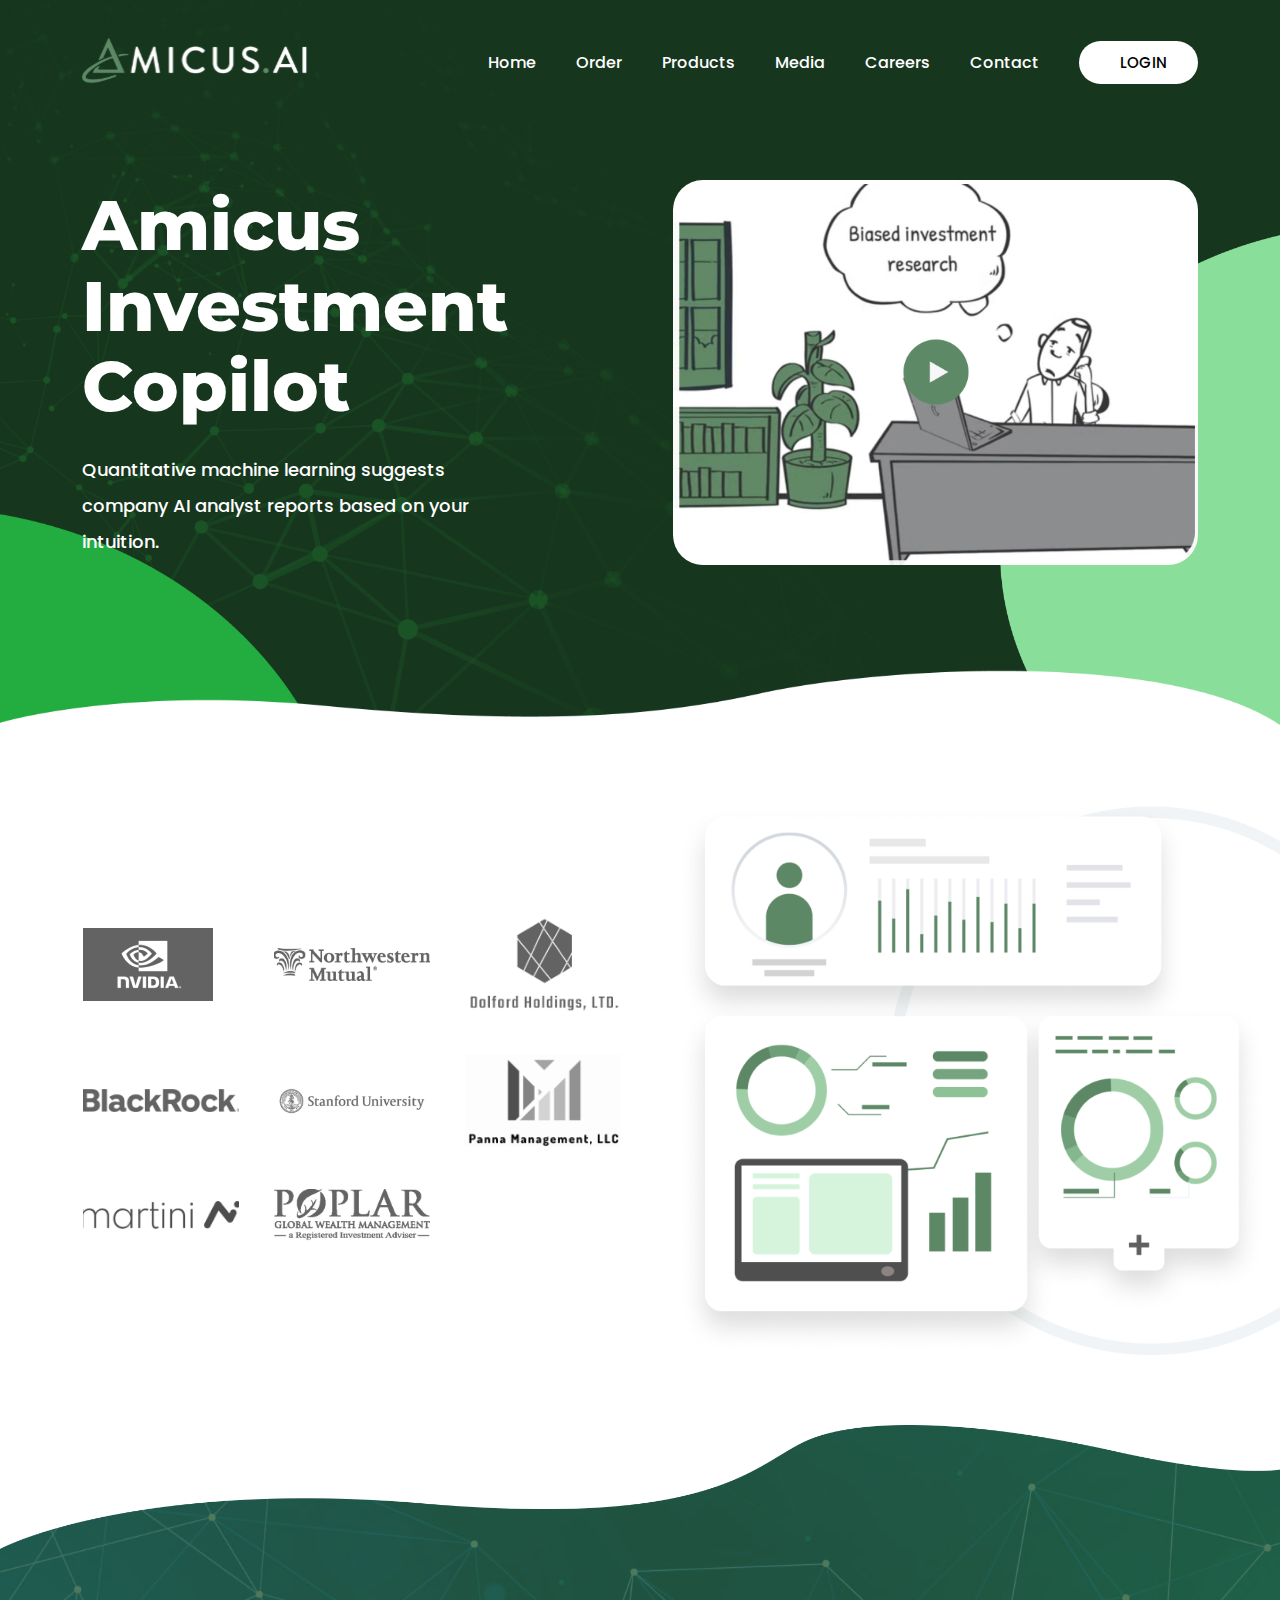
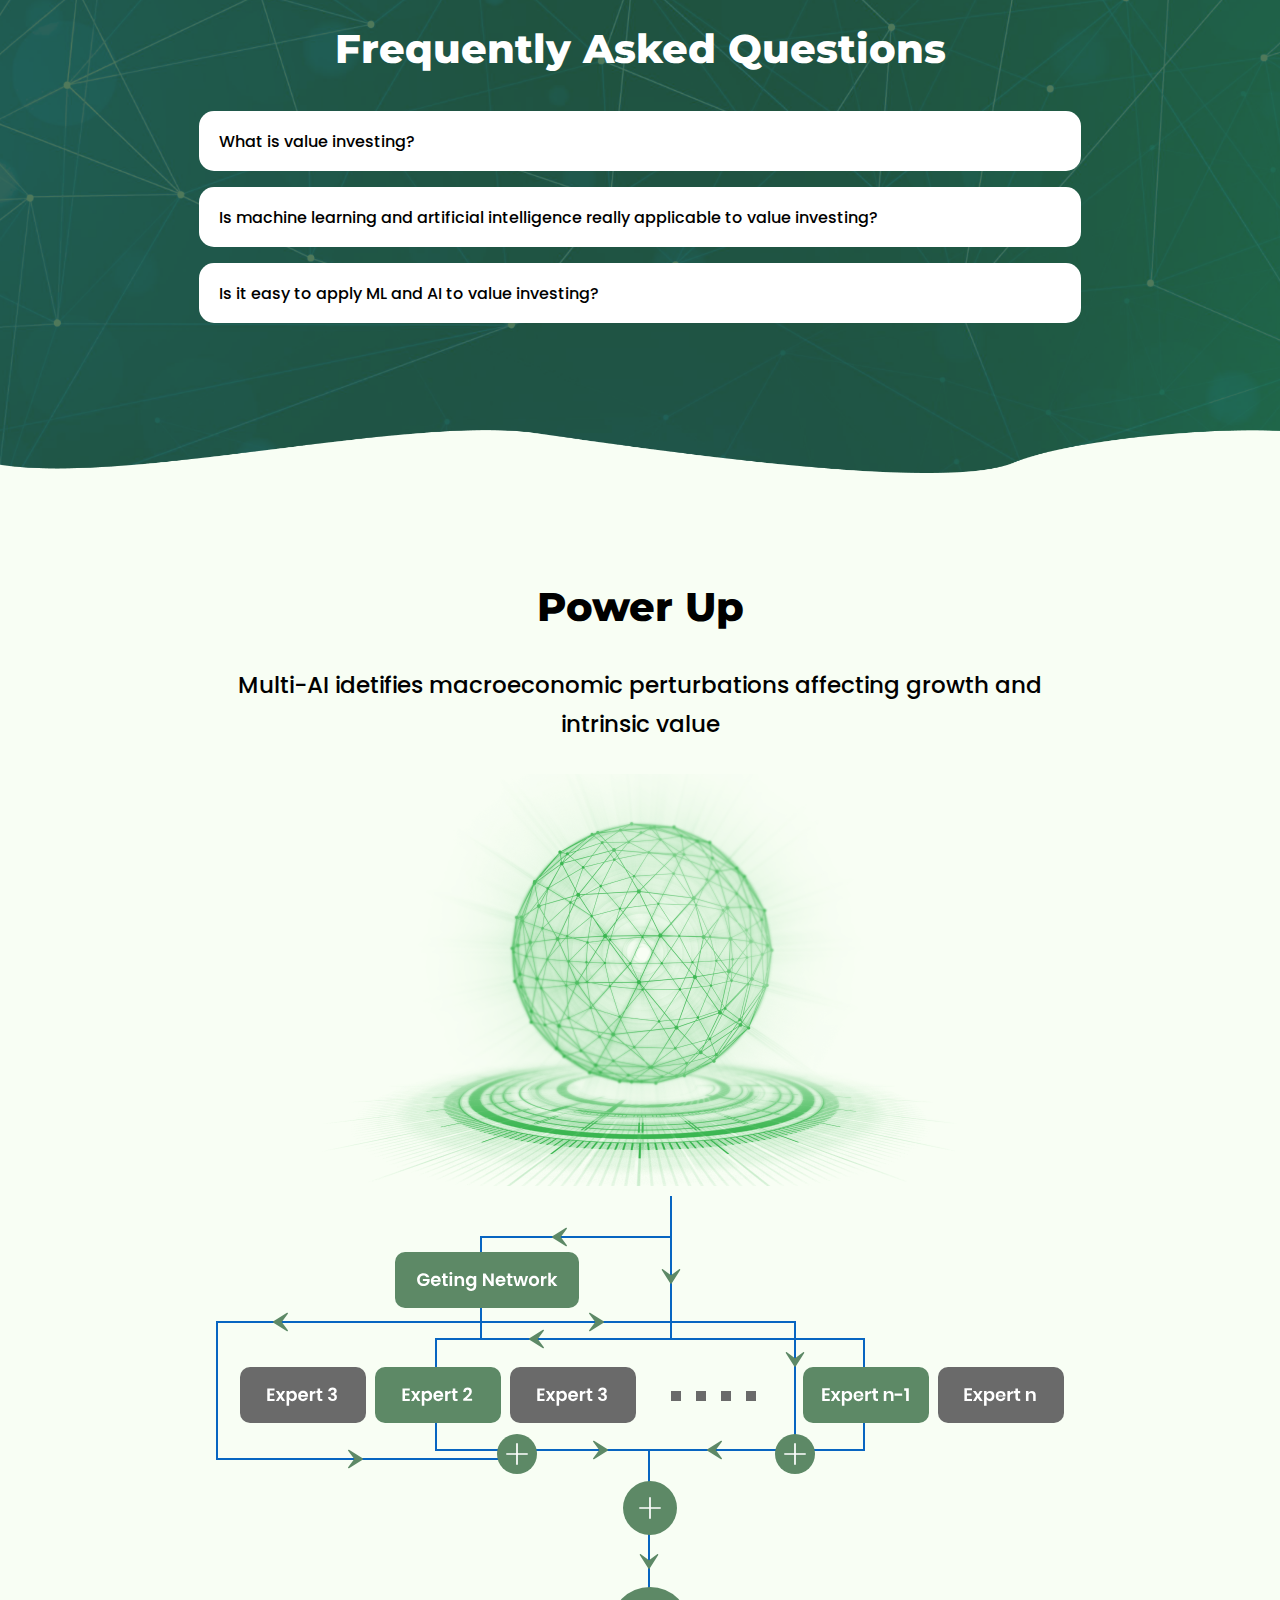
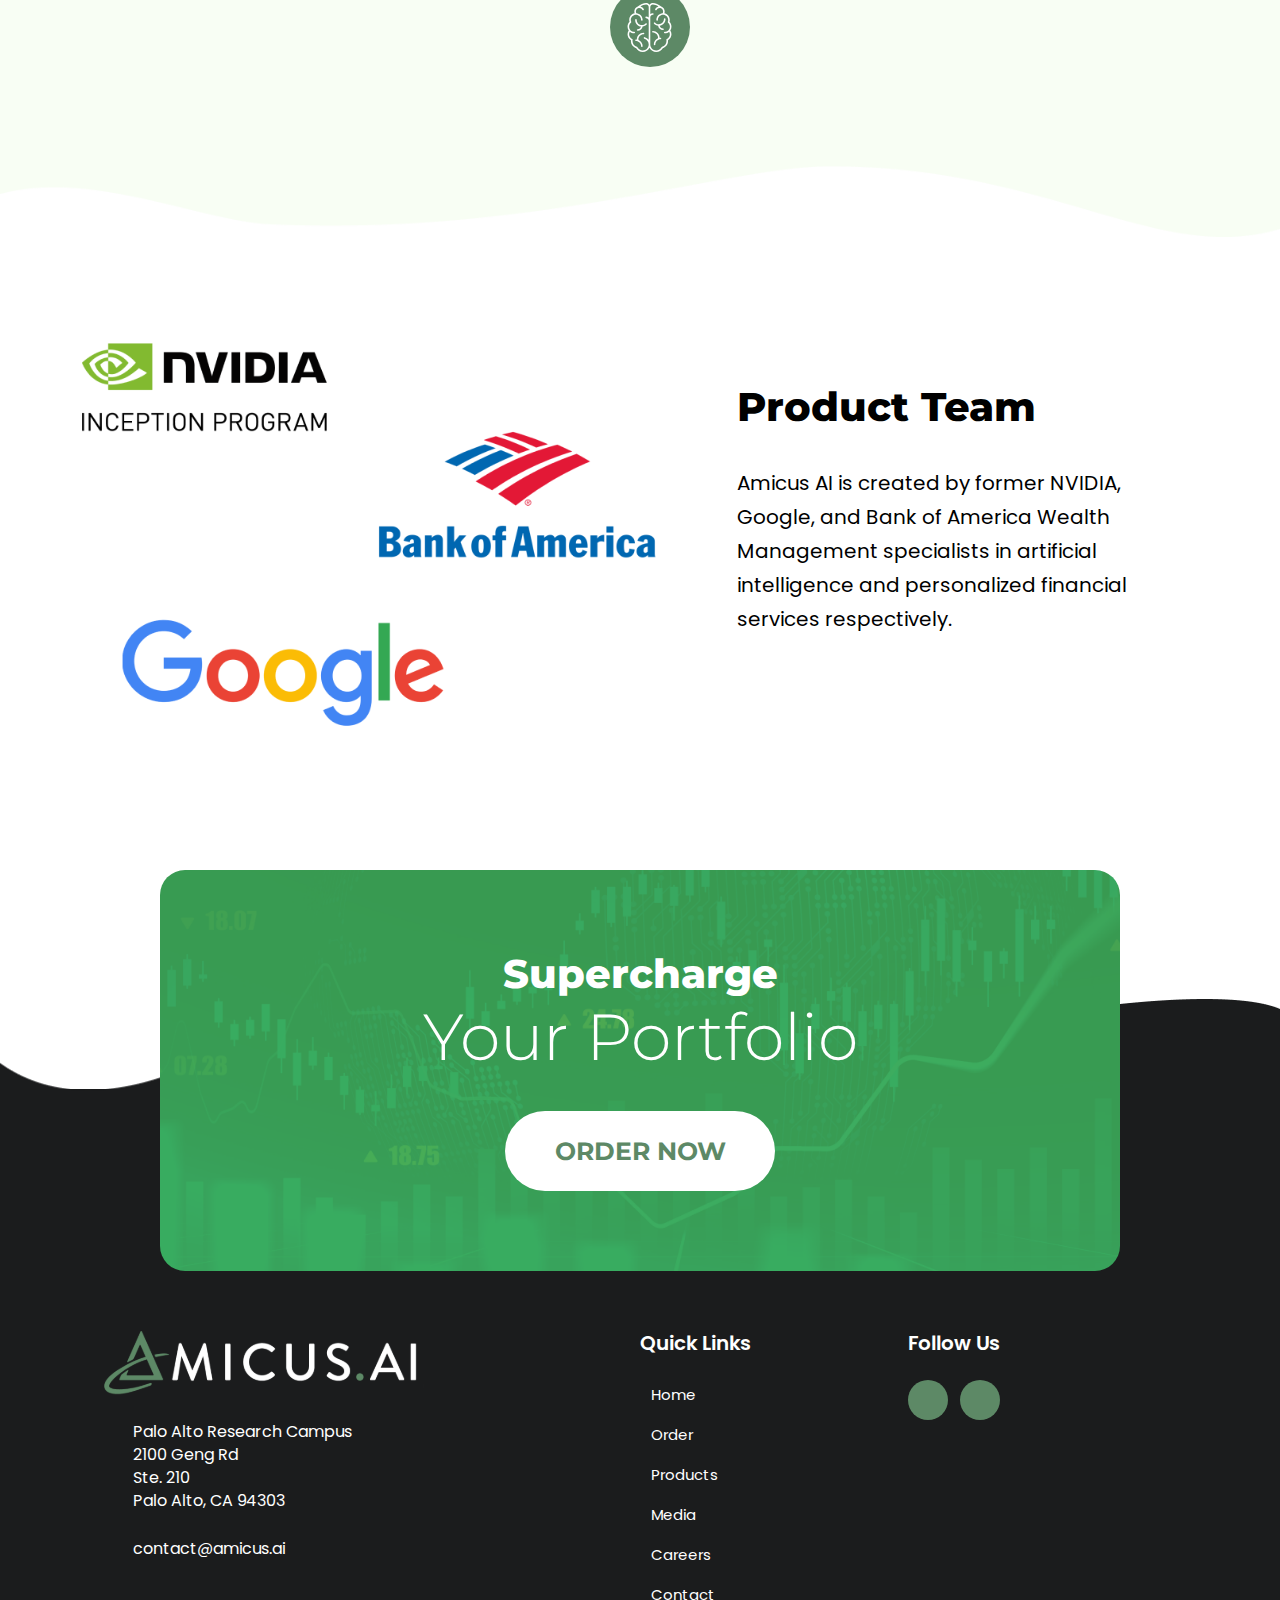
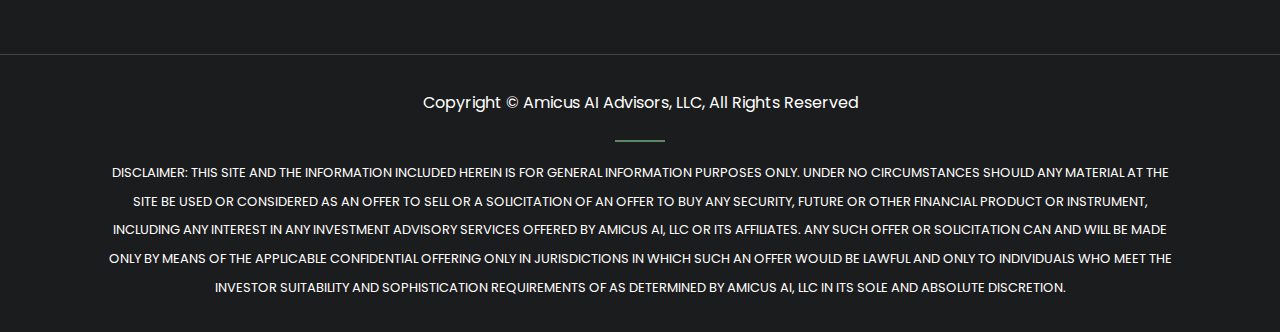
==== commit 64159787: "fixing11/24/2022" ====
--- a/index.html
+++ b/index.html
@@ -108,7 +108,7 @@
 
 							<div class="hero__video">
 								<img src="images/video-thumb.png" alt="" class="video-thumb">
-								<a href="https://www.youtube.com/watch?v=1ArVtCQqQRE" class="play-button popup-video">
+								<a href="https://www.youtube.com/watch?v=Eb3CIsSrg-U" class="play-button popup-video">
 									<img src="images/video-button.png" alt="">
 								</a>
 							</div>
@@ -168,7 +168,7 @@
 				<div class="container">
 					<div class="faq-section__inner">
 						<div class="sec-title faq-section__title cont_blk cont_blk--center">
-							<h2 class="h2 mb-0">Frequently Asked Questions</h2>
+							<h2 class="h2 mb-0 pb-2">Frequently Asked Questions</h2>
 						</div>
 
 						<div class="faqs_wrapper" id="faq-parent">
@@ -343,7 +343,7 @@
 								<h4>Quick Links</h4>
 								<ul class="footer__menu">
 									<li>
-										<a href="#">
+										<a href="index.html">
 											<div class="icon">
 												<i class="far fa-chevron-right"></i>
 											</div>
@@ -351,7 +351,7 @@
 										</a>
 									</li>
 									<li>
-										<a href="#">
+										<a href="order.html">
 											<div class="icon">
 												<i class="far fa-chevron-right"></i>
 											</div>
@@ -359,7 +359,7 @@
 										</a>
 									</li>
 									<li>
-										<a href="#">
+										<a href="product.html">
 											<div class="icon">
 												<i class="far fa-chevron-right"></i>
 											</div>
@@ -367,7 +367,7 @@
 										</a>
 									</li>
 									<li>
-										<a href="#">
+										<a href="media.html">
 											<div class="icon">
 												<i class="far fa-chevron-right"></i>
 											</div>
@@ -375,7 +375,7 @@
 										</a>
 									</li>
 									<li>
-										<a href="#">
+										<a href="careers.html">
 											<div class="icon">
 												<i class="far fa-chevron-right"></i>
 											</div>
@@ -383,7 +383,7 @@
 										</a>
 									</li>
 									<li>
-										<a href="#">
+										<a href="contact-us.html">
 											<div class="icon">
 												<i class="far fa-chevron-right"></i>
 											</div>
@@ -397,8 +397,8 @@
 							<div class="footer__menu-column">
 								<h4>Follow Us</h4>
 								<ul class="footer__smenu">
-									<li><a href="#"><i class="fab fa-twitter"></i></a></li>
-									<li><a href="#"><i class="fab fa-linkedin-in"></i></a></li>
+									<li><a target="_blank" href="https://twitter.com/amicusai"><i class="fab fa-twitter"></i></a></li>
+									<li><a target="_blank" href="https://www.linkedin.com/company/amicusai/"><i class="fab fa-linkedin-in"></i></a></li>
 								</ul>
 							</div>
 							<!-- footer__menu-column-end -->
--- a/css/default-edit.css
+++ b/css/default-edit.css
@@ -27,6 +27,10 @@
 .default-button:hover .f-icon {
     color: #fff;
 }
+.default-button--theme1 {
+    background: var(--theme__color1) !important;
+    color: #fff !important;
+}
 
 
 
--- a/style.css
+++ b/style.css
@@ -86,12 +86,12 @@
   width: 100%;
   overflow: hidden;
 }
-@media (max-width: 1599px) and (min-width: 1200px) {
+@media (max-width: 1999px) and (min-width: 1200px) {
   .container {
     max-width: 1140px;
   }
 }
-@media (min-width: 1600px) {
+@media (min-width: 1900px) {
   .container {
     max-width: 1432px;
   }
@@ -105,6 +105,13 @@
   font-weight: 800;
   font-family: var(--montserrat);
 }
+.h2-sm {
+  font-size: 40px;
+  margin: 0 0 55px;
+  line-height: 1.32;
+  font-weight: 800;
+  font-family: var(--montserrat);
+}
 .h4 {
   font-size: 35px;
   line-height: 1.7;
@@ -115,6 +122,14 @@
   line-height: 1.7;
   font-weight: 400;
 }
+.bm-p {
+  font-size: 20px;
+  line-height: 2.1;
+}
+.bs-p {
+  font-size: 15px;
+  line-height: 1.5;
+}
 .sec-title {
   margin: 0 0 35px;
 }
@@ -126,6 +141,24 @@
 .cont_blk--center {
   text-align: center;
   align-items: center;
+}
+
+
+.slider-dots1 .owl-dots {
+  display: flex;
+  justify-content: center;
+  flex-wrap: wrap;
+}
+.slider-dots1 .owl-dot {
+  height: 10px;
+  width: 10px;
+  border-radius: 50%;
+  margin: 6px;
+  background: #E7E7E7 !important;
+  transition: 0.3s;
+}
+.slider-dots1 .owl-dot.active {
+  background: var(--theme__color1) !important;
 }
 /* ---common-content---end */
 
@@ -323,6 +356,9 @@
   z-index: 2;
   color: #fff;
 }
+.hero-section.hero-section--title {
+	padding: 170px 0 140px;
+}
 .hero__background {
   background: url('images/hero-bg.png') no-repeat center center/cover, #1F3E25;
   position: absolute;
@@ -332,6 +368,7 @@
   width: 100%;
   z-index: -1;
   mask: url('images/hero-mask.png') no-repeat center center/100% 100%;
+  -webkit-mask: url('images/hero-mask.png') no-repeat center center/100% 100%;
 }
 .hero__background .shape1 {
   width: 512px;
@@ -339,11 +376,17 @@
   bottom: 0;
   left: 0;
 }
+.hero-section.hero-section--title .hero__background .shape1 {
+  bottom: -160px;
+}
 .hero__background .shape2 {
   width: 471px;
   position: absolute;
   bottom: 0;
   right: 0;
+}
+.hero-section.hero-section--title .hero__background .shape2 {
+  bottom: -250px;
 }
 .hero-section__inner {
 
@@ -393,6 +436,29 @@
 .hero__video .play-button:hover {
   opacity: 1;
 }
+
+.hero-section--title__content {
+  text-align: center;
+  min-height: 360px;
+  display: flex;
+  flex-direction: column;
+  justify-content: center;
+  align-items: center;
+}
+.hero-section--title__content-in-car {
+  padding: 0 11%;
+}
+.hero-section--order .hero-section--title__content {
+  padding-bottom: 120px;
+}
+.hero-section--title__content .h1 {
+  font-size: 100px;
+  font-family: var(--montserrat);
+}
+.hero-section--title__content .h1-sm {
+  font-size: 65px;
+  font-family: var(--montserrat);
+}
 /* ---hero-section---end */
 
 
@@ -459,7 +525,13 @@
   width: 100%;
   z-index: -1;
   mask: url('images/faq-mask.png') no-repeat center center/100% 100%;
-}
+  -webkit-mask: url('images/faq-mask.png') no-repeat center center/100% 100%;
+}
+/* .faq-section--media .faq__background {
+  background: url('images/media-faq-bg.png') no-repeat center center/100% 100%;
+  mask: none;
+  -webkit-mask: none
+} */
 .faq-section__inner {
   padding: 0 10.5%;
 }
@@ -769,4 +841,505 @@
   line-height: 2.2;
   font-size: 15px;
 }
-/* ---footer-section---end */+/* ---footer-section---end */
+
+
+/* ---contact-section--- */
+.contact-section {
+  padding: 140px 0 260px;
+}
+.contact-section__inner {
+  padding: 0 7.7%;
+}
+
+.contact__row1 {
+  display: flex;
+  justify-content: space-between;
+}
+.contact__content {
+  width: 46%;
+  flex-shrink: 0;
+}
+.contact__content .h2 {
+  margin: 0 0 25px;
+}
+.contact__content .contact__cta-menu {
+  padding: 25px 0 0;
+}
+.contact__content .contact__cta-menu li {
+  margin: 0 0 18px;
+}
+.contact__content .contact__cta-menu a {
+  line-height: 1.8;
+}
+
+.contact__form {
+  padding: 50px;
+  width: 43.8%;
+  background: #FFFFFF;
+  box-shadow: 0px 20px 30px rgba(0, 0, 0, 0.06);
+  border-radius: 31px;
+  display: flex;
+  flex-direction: column;
+  justify-content: center;
+}
+.contact__form__inner {
+
+}
+.contact__form .form__title {
+  margin: 0 0 40px;
+  text-align: center;
+}
+.contact__form .form__title h3 {
+  font-size: 40px;
+  font-weight: 600;
+}
+.contact__form .form__main {
+
+}
+.contact__form .submit-button {
+  min-width: 231px;
+}
+.single_input-x {
+  margin: 0 0 33px;
+  width: 100%;
+}
+.input-x_outer {
+  width: 100%;
+}
+.input-x {
+  padding: 14px 20px;
+  border-radius: 10px;
+  font-size: 16px;
+  width: 100%;
+  border: 1px solid transparent;
+  background: #F8F8F8;
+  color: #868686;
+}
+.input-x--big {
+  height: 127px;
+}
+/* ---contact-section---ene */
+
+
+/* ---tube-section--- */
+.tube-section {
+  padding: 110px 0;
+}
+.tube-section__inner {
+  
+}
+.tube-section__title {
+  
+}
+
+.tube__row1 {
+  --inner-space: 55px;
+  --bt-space: var(--inner-space);
+  --item: 3;
+  display: flex;
+  flex-wrap: wrap;
+  margin: 0 calc(var(--inner-space) * -0.5) calc(var(--bt-space) * -1 );
+  justify-content: center;
+}
+.tube-sm {
+  width: calc((100% / var(--item)) - var(--inner-space));
+  margin: 0  calc(var(--inner-space) * 0.5) var(--bt-space);
+}
+.tube-sm__inner {
+  position: relative;
+  padding-top: 56%;
+}
+.tube-sm iframe {
+  border-radius: 10px;
+  position: absolute;
+  top: 0;
+  left: 0;
+  height: 100%;
+  width: 100%;
+}
+
+.tube-sm_slider  .owl-dots {
+  margin: 25px 0 0;
+}
+
+.tube__row2 {
+  margin: 66px 0 0;
+  padding: 0 4.5%;
+}
+.tube-md {
+
+}
+.tube-md__inner {
+	position: relative;
+	padding-top: 58.9%;
+}
+.tube-md iframe {
+  border-radius: 10px;
+  position: absolute;
+  top: 0;
+  left: 0;
+  height: 100%;
+  width: 100%;
+}
+/* ---tube-section---end */
+
+
+
+/* ---fe-section--- */
+.fe-section {
+  padding: 110px 0;
+}
+.fe-section__inner {
+  padding: 0 2.7%;
+}
+.fe-section__title {
+
+}
+
+.fe__row1 {
+  display: flex;
+  justify-content: space-between;
+  align-items: center;
+}
+.fe__r1__image {
+  flex-shrink: 0;
+  width: 46%;
+}
+.fe__r1__image img {
+
+}
+.fe__r1__content {
+  width: 46%;
+}
+.fe__r1__content p {
+
+}
+
+
+.mx-ul {
+
+}
+.mx-ul li {
+  margin-bottom: 24px;
+  padding-left: 25px;
+  font-size: 23px;
+  font-weight: 500;
+  position: relative;
+}
+.mx-ul li::before {
+  font-size: 15px;
+  color: var(--theme__color1);
+  content: '\f054';
+  font-family: "Font Awesome 5 Pro";
+  position: absolute;
+  top: 6px;
+  left: 0;
+}
+.mx-ul li:last-child {
+  margin-bottom: 0;
+}
+.mx-ul li .s-text {
+  font-size: 20px;
+  font-weight: 400;
+  color: #9A9A9A;
+}
+/* ---fe-section---end */
+
+
+/* ---frame-x-section--- */
+.frame-x-section {
+  padding: 110px 0 200px;
+}
+.frame-x-section__inner {
+	padding: 0 7.6%;
+}
+
+.frame-x__frame {
+  border: 1px solid  #ddd;
+  border-radius: 6px;
+}
+.frame-x__frame .gist-data {
+  background-color: var(--color-canvas-default);
+  border-bottom: 1px solid #ddd;
+  border-radius: 6px 6px 0 0;
+  overflow: auto;
+}
+.frame-x__frame .gist-data iframe {
+  height: 490px;
+}
+.frame-x__bt {
+  margin: 45px 0 0;
+}
+.frame-x__bt p {
+
+}
+.frame-x__frame .gist-meta {
+  padding: 15px;
+  font-size: 12px;
+  color: #57606a;
+  background: #F7F7F7;
+  border-radius: 0 0 6px 6px;;
+}
+/* ---frame-x-section---end */
+
+
+/* ---order-section--- */
+.order-section {
+  margin-top: -240px;
+  position: relative;
+  z-index: 3;
+}
+.order-section__inner {
+
+}
+
+.pricing-card_wrapper {
+  --inner-space: 45px;
+  --bt-space: var(--inner-space);
+  --item: 3;
+  display: flex;
+  flex-wrap: wrap;
+  margin: 0 calc(var(--inner-space) * -0.5) calc(var(--bt-space) * -1 );
+  justify-content: center;
+}
+.pricing-card {
+  width: calc((100% / var(--item)) - var(--inner-space));
+  margin: 0  calc(var(--inner-space) * 0.5) var(--bt-space);
+  background: #FFFFFF;
+  border: 1px solid rgba(0, 0, 0, 0.1);
+  border-radius: 30px;
+  display: flex;
+  flex-direction: column;
+  transition: 0.3s;
+}
+.pricing-card:hover {
+  background: #F0FFF3;
+  box-shadow: 0px 40px 45px rgba(42, 63, 46, 0.12);
+}
+.pricing-card--focus {
+  background: #F0FFF3;
+  box-shadow: 0px 40px 45px rgba(42, 63, 46, 0.12);
+}
+.pricing-card__title {
+  padding: 33px 0 25px;
+  text-align: center;
+}
+.pricing-card__title h3 {
+  font-size: 30px;
+  margin: 0 0 22px;
+  font-family: var(--montserrat);
+  font-weight: 800;
+  color: var(--theme__color1);
+}
+.pricing-card__title p {
+  font-size: 19px;
+}
+.pricing-card__prow {
+  padding: 7px 0;
+  background: #F8F8F8;
+  transition: 0.3s;
+}
+.pricing-card--focus .pricing-card__prow {
+  background: var(--theme__color1);
+  color: #fff;
+}
+.pricing-card:hover .pricing-card__prow {
+  background: var(--theme__color1);
+  color: #fff;
+}
+.pricing-card__prow h3 {
+  font-size: 80px;
+  margin: 0 0 0px;
+  font-weight: 500;
+  text-align: center;
+  vertical-align: middle;
+  display: flex;
+  align-items: center;
+  justify-content: center;
+}
+.pricing-card__prow h3 .currency {
+  font-size: 30px;
+  vertical-align: middle;
+}
+.pricing-card__prow h3 .value {
+  color: var(--theme__color1);
+  display: inline-block;
+  margin: 0 3px 0 5px;
+  transition: 0.3s;
+}
+.pricing-card--focus .pricing-card__prow h3 .value {
+  color: #fff;
+}
+.pricing-card:hover .pricing-card__prow h3 .value {
+  color: #fff;
+}
+.pricing-card__prow h3 .time {
+  font-size: 20px;
+  font-weight: 400;
+  vertical-align: middle;
+}
+.price-card__main {
+  padding: 25px 45px 45px;
+  flex-grow: 1;
+  display: flex;
+  flex-direction: column;
+  flex-grow: 1;
+}
+.price-card__m-text {
+  flex-grow: 1;
+}
+.px-check-ul {
+
+}
+.px-check-ul li {
+  font-size: 17px;
+  padding-left: 31px;
+  margin-bottom: 17px;
+  line-height: 1.65;
+  position: relative;
+}
+.px-check-ul li:last-child {
+  margin-bottom: 0;
+}
+.px-check-ul li:before {
+  font-size: 11px;
+  content: '\f00c';
+  font-family: "Font Awesome 5 Pro";
+  height: 18px;
+  width: 18px;
+  display: flex;
+  align-items: center;
+  justify-content: center;
+  text-align: center;
+  background: var(--theme__color1);
+  color: #fff;
+  border-radius: 50%;
+  position: absolute;
+  top: 6px;
+  left: 0;
+}
+.price-card__m-bottom {
+  padding: 45px 0 0;
+  display: flex;
+  justify-content: center;
+}
+
+
+.order_drow {
+  --inner-space: 28px;
+  --bt-space: var(--inner-space);
+  --item: 3;
+  display: flex;
+  flex-wrap: wrap;
+  margin: 0 calc(var(--inner-space) * -0.5) calc(var(--bt-space) * -1 );
+  justify-content: center;
+  margin-top: 185px;
+}
+.order-d-single {
+  width: calc((100% / var(--item)) - var(--inner-space));
+  margin: 0  calc(var(--inner-space) * 0.5) var(--bt-space);
+  display: flex;
+  flex-direction: column;
+  align-items: center;
+  position: relative;
+}
+.order-d-single::after {
+  content: '';
+  height: 120px;
+  width: 2px;
+  background: url('images/order-d-line.png') no-repeat center center/100% 100%;
+  position: absolute;
+  top: 50%;
+  right: 0;
+  transform: translate(50%,-50%);
+}
+.order-d-single:last-child::after {
+  display: none;
+}
+.order-d-single .icon {
+  width: 119px;
+  margin: 0 0 62px;
+}
+.order-d-single .icon img {
+
+}
+.order-d-single .texts {
+
+}
+.order-d-single .texts h4 {
+  font-size: 30px;
+  font-weight: 500;
+}
+/* ---order-section---end */
+
+
+
+/* ---product-section--- */
+.product-section {
+  padding: 110px 0 220px;
+}
+.product-section__inner {
+
+}
+.product-section__title {
+  margin: 0 0 80px;
+}
+
+.product__cont-row {
+  padding: 0 10%;
+  margin: 0 0 400px;
+  display: flex;
+  align-items: center;
+  justify-content: space-between;
+  position: relative;
+}
+.product__cont-row__image {
+	width: 46%;
+  position: relative;
+  z-index: 1;
+}
+.product__cont-row-even .product__cont-row__image {
+  order: 2;
+  border-radius: 20px;
+}
+.product__cont-row__image .img {
+  background: #fff;
+  border-radius: inherit;
+}
+.product__cont-row__image .img-shape {
+  width: 166%;
+  position: absolute;
+  top: 50%;
+  left: 50%;
+  transform: translate(-64.5%,-40%);
+  z-index: -1;
+  max-width: initial;
+}
+.product__cont-row-even .product__cont-row__image {
+  order: 2;
+}
+.product__cont-row-even .product__cont-row__image .img-shape {
+	transform: translate(-25.5%,-50%);
+	width: 167%;
+}
+.product__cont-row__texts {
+  width: 45.5%;
+  position: relative;
+  z-index: 2;
+}
+.product__cont-row__texts .h2 {
+  margin: 0 0 35px;
+}
+.product__cont-row__texts p {
+  font-size: 23px;
+  line-height: 2.2;
+}
+
+
+.product__bottom-btn-row {
+  margin: 270px 0 0;
+  display: flex;
+  justify-content: center;
+}
+/* ---product-section---end */--- a/css/responsive.css
+++ b/css/responsive.css
@@ -1,4 +1,4 @@
-@media (max-width: 1599px) {
+@media (max-width: 1899px) {
     .main-menu > ul > li a {
         font-size: 16px;
     }
@@ -47,6 +47,24 @@
     .hero-section {
         padding: 180px 0 160px;
     }
+    .hero-section--title__content .h1 {
+        font-size: 65px;
+    }
+    .hero-section--title__content .h1-sm {
+        font-size: 50px;
+    }
+    .hero-section.hero-section--title {
+        padding: 140px 0 120px;
+    }
+    .hero-section--title__content {
+        min-height: 300px;
+    }
+    .hero-section.hero-section--title .hero__background .shape1 {
+        bottom: -110px;
+    }
+    .hero-section.hero-section--title .hero__background .shape2 {
+        bottom: -110px;
+    }
 
 
     .brands-section {
@@ -58,6 +76,9 @@
         font-size: 40px;
         margin: 0 0 35px;
     }
+    .h2-sm {
+        font-size: 33px;
+    }
     .h4 {
         font-size: 23px;
     }
@@ -67,6 +88,7 @@
     .sec-title {
         margin: 0 0 30px;
     }
+    
 
 
     .faq-single__title {
@@ -179,6 +201,136 @@
         padding: 30px 0;
     }
 
+
+    .bm-p {
+        font-size: 16px;
+    }
+    .contact__content .contact__cta-menu {
+        padding: 5px 0 0;
+    }
+    .contact__form {
+        padding: 40px 30px;
+        border-radius: 15px;
+    }
+    .contact__form .form__title h3 {
+        font-size: 30px;
+    }
+    .contact__form .form__title {
+        margin: 0 0 24px;
+    }
+    .single_input-x {
+        margin: 0 0 20px;
+    }
+    .contact__form .submit-button {
+        min-width: 150px;
+    }
+    .contact-section {
+        padding: 70px 0 160px;
+    }
+
+
+    .tube__row1 {
+        --inner-space: 35px;
+    }
+    .tube-section {
+        padding: 60px 0;
+    }
+    .fe-section {
+        padding: 60px 0;
+    }
+
+    .bs-p {
+        font-size: 13px;
+    }
+    .frame-x__bt {
+        margin: 16px 0 0;
+    }
+
+    .frame-x-section {
+        padding: 60px 0 140px;
+    }
+
+
+    .order-section {
+        margin-top: -210px;
+    }
+    .pricing-card_wrapper {
+        --inner-space: 30px;
+    }
+    .pricing-card__title h3 {
+        font-size: 25px;
+        margin: 0 0 10px;
+    }
+    .pricing-card__title p {
+        font-size: 17px;
+    }
+    .pricing-card__title {
+        padding: 26px 0 20px;
+    }
+    .pricing-card__prow {
+        padding: 0px 0;
+    }
+    .px-check-ul li::before {
+        font-size: 9px;
+        height: 14px;
+        width: 14px;
+        top: 7px;
+    }
+    .px-check-ul li {
+        font-size: 16px;
+        padding-left: 26px;
+        margin-bottom: 15px;
+    }
+    .price-card__main {
+        padding: 22px 35px 35px;
+    }
+    .price-card__m-bottom {
+        padding: 34px 0 0;
+    }
+    .pricing-card__prow h3 {
+        font-size: 65px;
+    }
+
+    .before-footer-section {
+        padding-bottom: 360px !important;
+    }
+    .order_drow {
+        margin-top: 140px;
+    }
+    .order-d-single .texts h4 {
+        font-size: 25px;
+    }
+
+
+    .product-section {
+        padding: 70px 0 150px;
+    }
+    .product__cont-row__texts p {
+        font-size: 18px;
+    }
+    .product__cont-row__texts .h2 {
+        margin: 0 0 20px;
+    }
+    .product__cont-row {
+        margin: 0 0 250px;
+    }
+    .product__bottom-btn-row {
+        margin: 180px 0 0;
+    }
+
+
+    .mx-ul li {
+        margin-bottom: 20px;
+        padding-left: 20px;
+        font-size: 18px;
+    }
+    .mx-ul li .s-text {
+        font-size: 16px;
+    }
+    .mx-ul li::before {
+        font-size: 13px;
+        top: 4px;
+    }
 }
 
 @media (max-width: 1399px) {
@@ -187,7 +339,36 @@
 
 
 @media (max-width: 1199px) {
- 
+    .contact-section__inner {
+        padding: 0;
+    }
+
+    .tube__row2 {
+        padding: 0;
+    }
+
+    .fe-section__inner {
+        padding: 0;
+    }
+
+    .frame-x-section__inner {
+        padding: 0;
+    }
+
+
+    .tube__row1 {
+        --inner-space: 20px;
+    }
+
+
+    .hero-section--title__content-in-car {
+        padding: 0;
+    }
+
+
+    .product__cont-row {
+        padding: 0 0%;
+      }
 }
 
 
@@ -245,6 +426,86 @@
     .faq-section__inner {
         padding: 0;
     }
+
+
+    .contact__row1 {
+        flex-wrap: wrap;
+    }
+    .contact__content {
+        width: 100%;
+        margin: 0 0 40px;
+    }
+    .contact__form {
+        width: 100%;
+    }
+
+
+    .fe__row1 {
+        flex-wrap: wrap;
+    }
+    .fe__r1__image {
+        width: 100%;
+        display: flex;
+        justify-content: center;
+        margin: 0 0 40px;
+    }
+    .fe__r1__content {
+        width: 100%;
+    }
+
+    
+    .pricing-card_wrapper {
+        --item: 1;
+    }
+    .pricing-card__prow h3 {
+        font-size: 80px;
+    }
+    .order-d-single .texts h4 {
+        font-size: 30px;
+    }
+    .order_drow {
+        --inner-space: 90px;
+        --item: 1;
+    }
+    .order-d-single {
+        padding-bottom: 80px;
+    }
+    .order-d-single:last-child {
+        padding-bottom: 0;
+    }
+    .order-d-single::after {
+        height: 2px;
+        width: 120px;
+        background: url('../images/order-d-line-vertical.png') no-repeat center center/100% 100%;
+        position: absolute;
+        top: 100%;
+        right: 50%;
+        transform: translate(50%,-50%);
+    }
+
+
+    .product__cont-row {
+        flex-wrap: wrap;
+    }
+    .product__cont-row__image {
+        width: 100%;
+        position: relative;
+        z-index: 1;
+        margin: 0 0 33px;
+    }
+    .product__cont-row__texts {
+        width: 100%;
+        order: 2 !important;
+    }
+    .product__cont-row__texts .h2 {
+        margin: 0 0 15px;
+    }
+    .product__cont-row {
+        margin: 0 0 65px;
+    }
+    .product__bottom-btn-row {
+        margin: 60px 0 0;
+    }
 }
 
 
@@ -263,6 +524,7 @@
 
     .hero__background {
         mask: url('../images/mobile-image/mobile-hero-mask.png') no-repeat center center/100% 100%;
+        -webkit-mask: url('../images/mobile-image/mobile-hero-mask.png') no-repeat center center/100% 100%;
     }
     .hero-section {
         padding: 135px 0 105px;
@@ -282,10 +544,29 @@
         width: 100px;
         height: 340px;
     }
+    .hero-section--title__content .h1 {
+        font-size: 50px;
+    }
+    .hero-section.hero-section--title {
+        padding: 115px 0 70px;
+    }
+    .hero-section--title__content {
+        min-height: 150px;
+    }
+    .hero-section.hero-section--title .hero__background .shape1 {
+        bottom: -54px;
+        width: 110px;
+    }
+    .hero-section.hero-section--title .hero__background .shape2 {
+        bottom: -184px;
+        width: 105px;
+    }
+
 
 
     .faq__background {
         mask: url('../images/mobile-image/mobile-faq-mask.png') no-repeat center center/100% 100%;
+        -webkit-mask: url('../images/mobile-image/mobile-faq-mask.png') no-repeat center center/100% 100%;
     }
     .faq-section {
         padding: 70px 0 70px;
@@ -337,7 +618,8 @@
         margin: -170px auto 0;
     }
     .footer-section::before {
-        height: 25px;
+        height: 32px;
+        background-size: 100% 450px;
     }
     .before-footer-section {
         padding-bottom: 230px !important;
@@ -353,6 +635,58 @@
     }
     .footer__bottom__content .copyright {
         line-height: 1.8;
+    }
+
+
+    .contact-section {
+        padding: 50px 0 110px;
+    }
+
+
+    .tube-section {
+        padding: 25px 0;
+    }
+    .tube__row2 {
+        margin: 35px 0 0;
+    }
+
+
+    .fe-section {
+        padding: 50px 0;
+    }
+    .frame-x-section {
+        padding: 45px 0 60px;
+    }
+    .frame-x__bt {
+        text-align: center;
+    }
+
+
+    .order-section {
+        margin-top: -90px;
+    }
+
+    .hero-section--order .hero-section--title__content {
+        padding-bottom: 40px;
+    }
+
+
+    .hero-section--title__content .h1-sm {
+        font-size: 35px;
+    }
+    .h2-sm {
+        font-size: 30px;
+    }
+    .product-section {
+        padding: 55px 0 80px;
+    }
+    .product__bottom-btn-row {
+        margin: 50px 0 0;
+    }
+
+
+    .hero-section--title__content-in-car p {
+        line-height: 1.65;
     }
 }
 
@@ -365,7 +699,7 @@
 }
 
 
-@media (max-width: 370px) {
+@media (max-width: 390px) {
     .container {
         padding: 0 20px;
     }
@@ -397,4 +731,46 @@
     .footer__at-box h2 {
         font-size: 36px;
     }
+
+    .h2 {
+        font-size: 35px;
+    }
+
+    .contact__form {
+        padding: 25px 15px;
+        border-radius: 10px;
+    }
+
+
+    .hero-section--title__content .h1 {
+        font-size: 40px;
+    }
+
+    
+    .pricing-card__prow h3 {
+        font-size: 65px;
+    }
 }
+
+
+@media (max-width: 370px) {
+    .container {
+        padding: 0 12px;
+    }
+
+
+    .price-card__main {
+        padding: 22px 20px 35px;
+    }
+
+    .product__cont-row__texts p {
+        font-size: 16px;
+    }
+    .hero-section--title__content .h1-sm {
+        font-size: 31px;
+    }
+
+    .h2-sm {
+        font-size: 25px;
+    }
+}
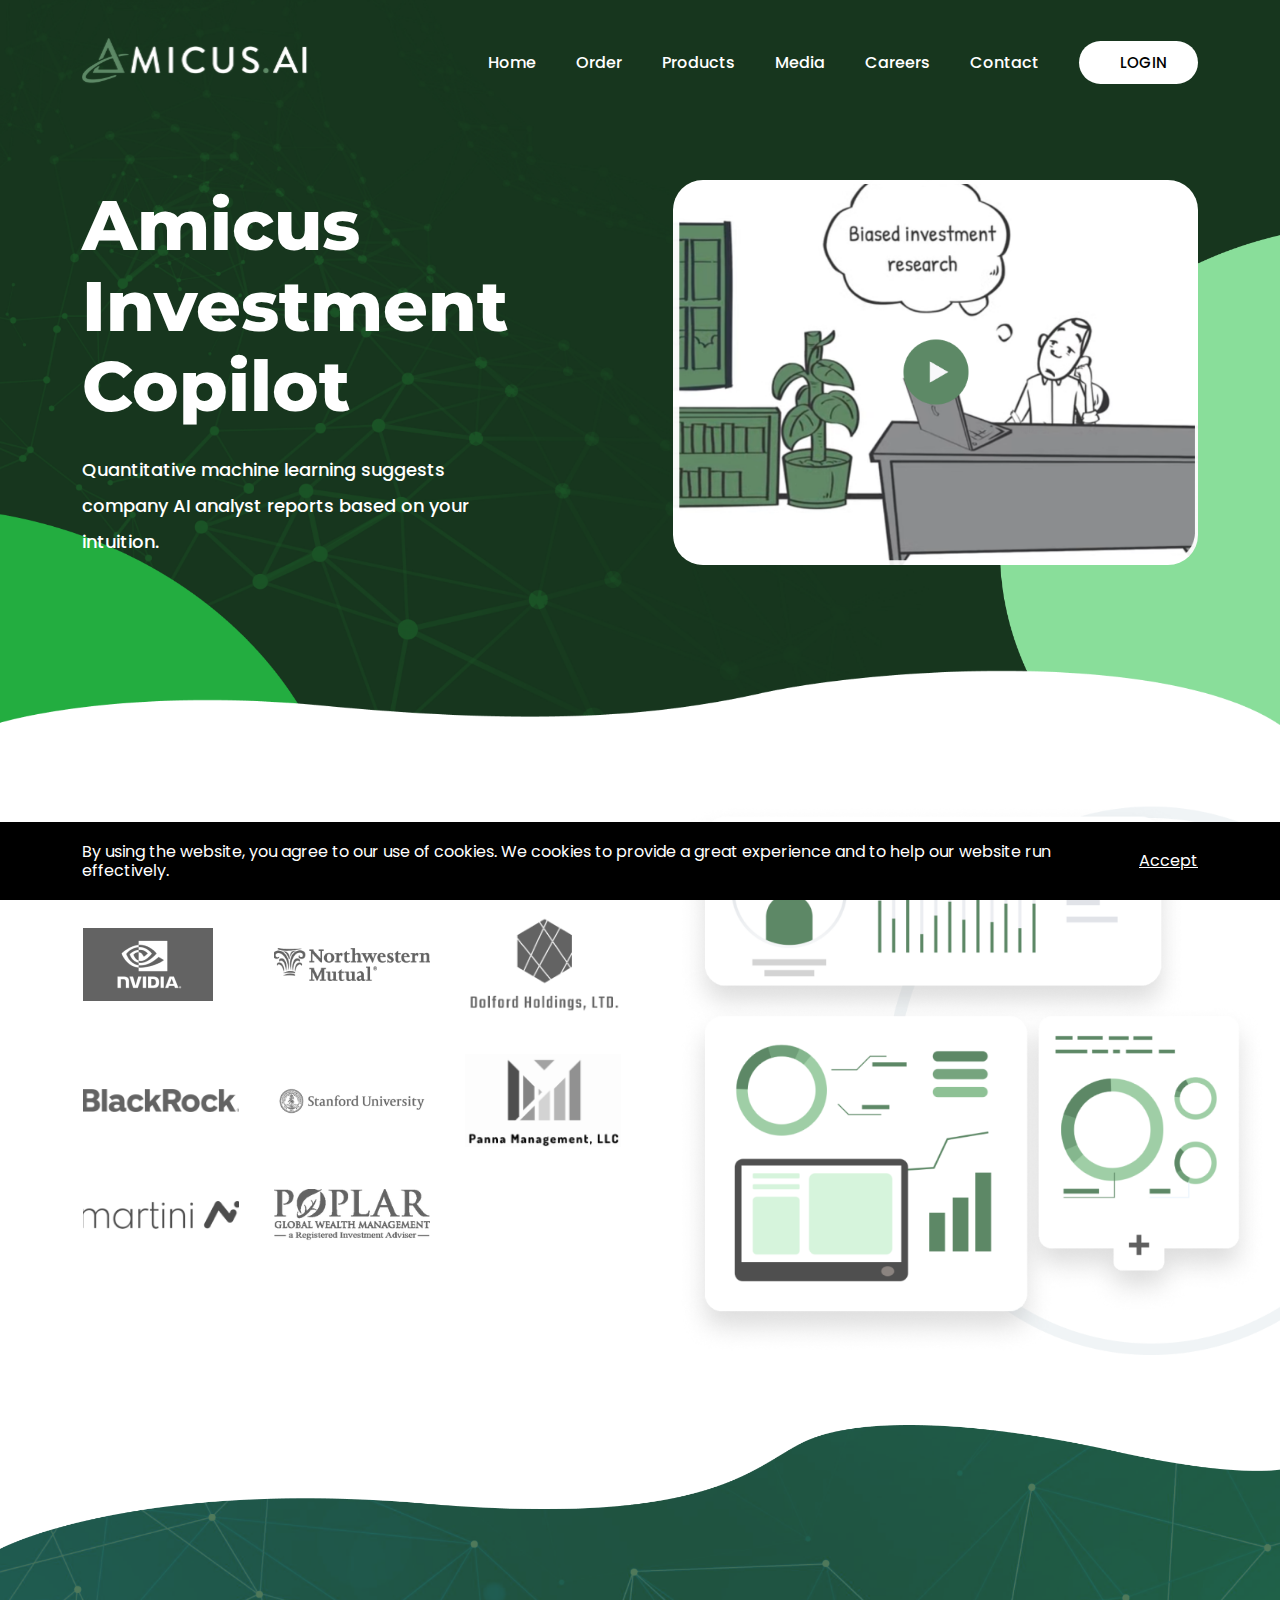
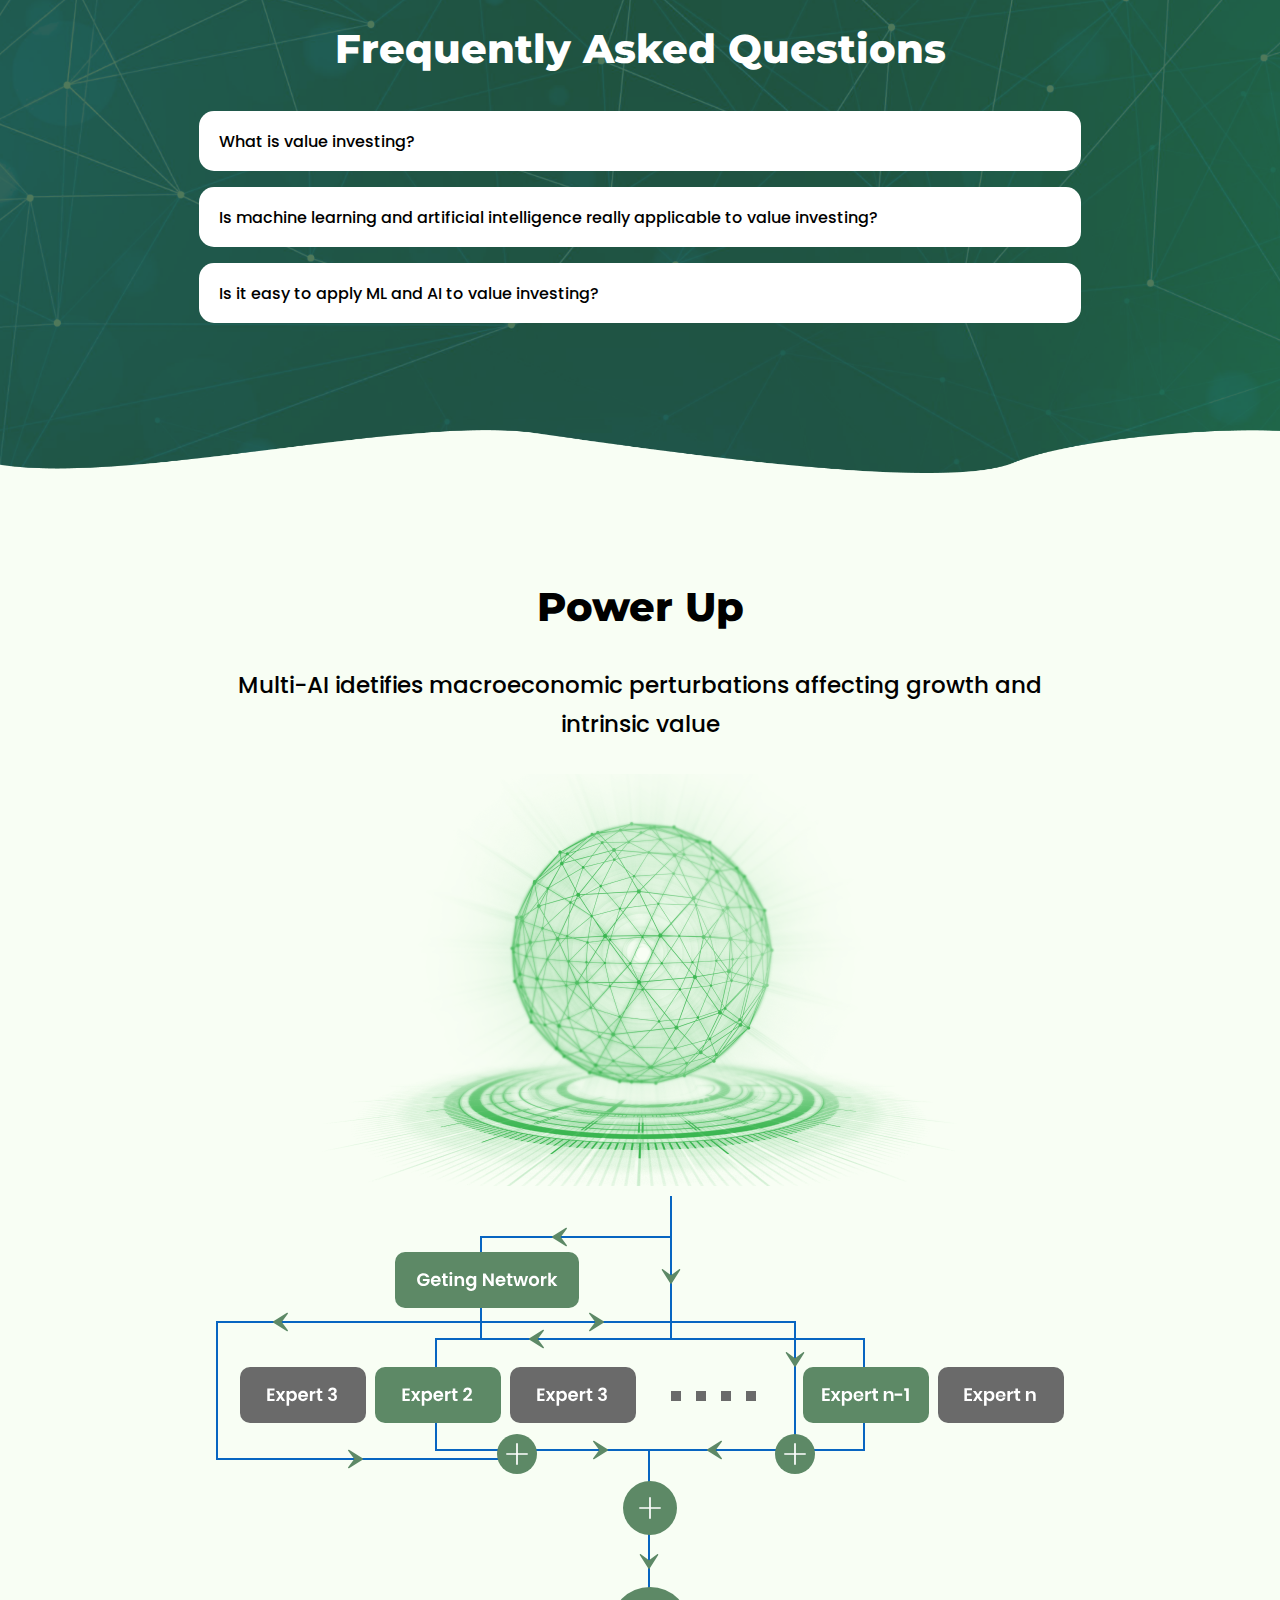
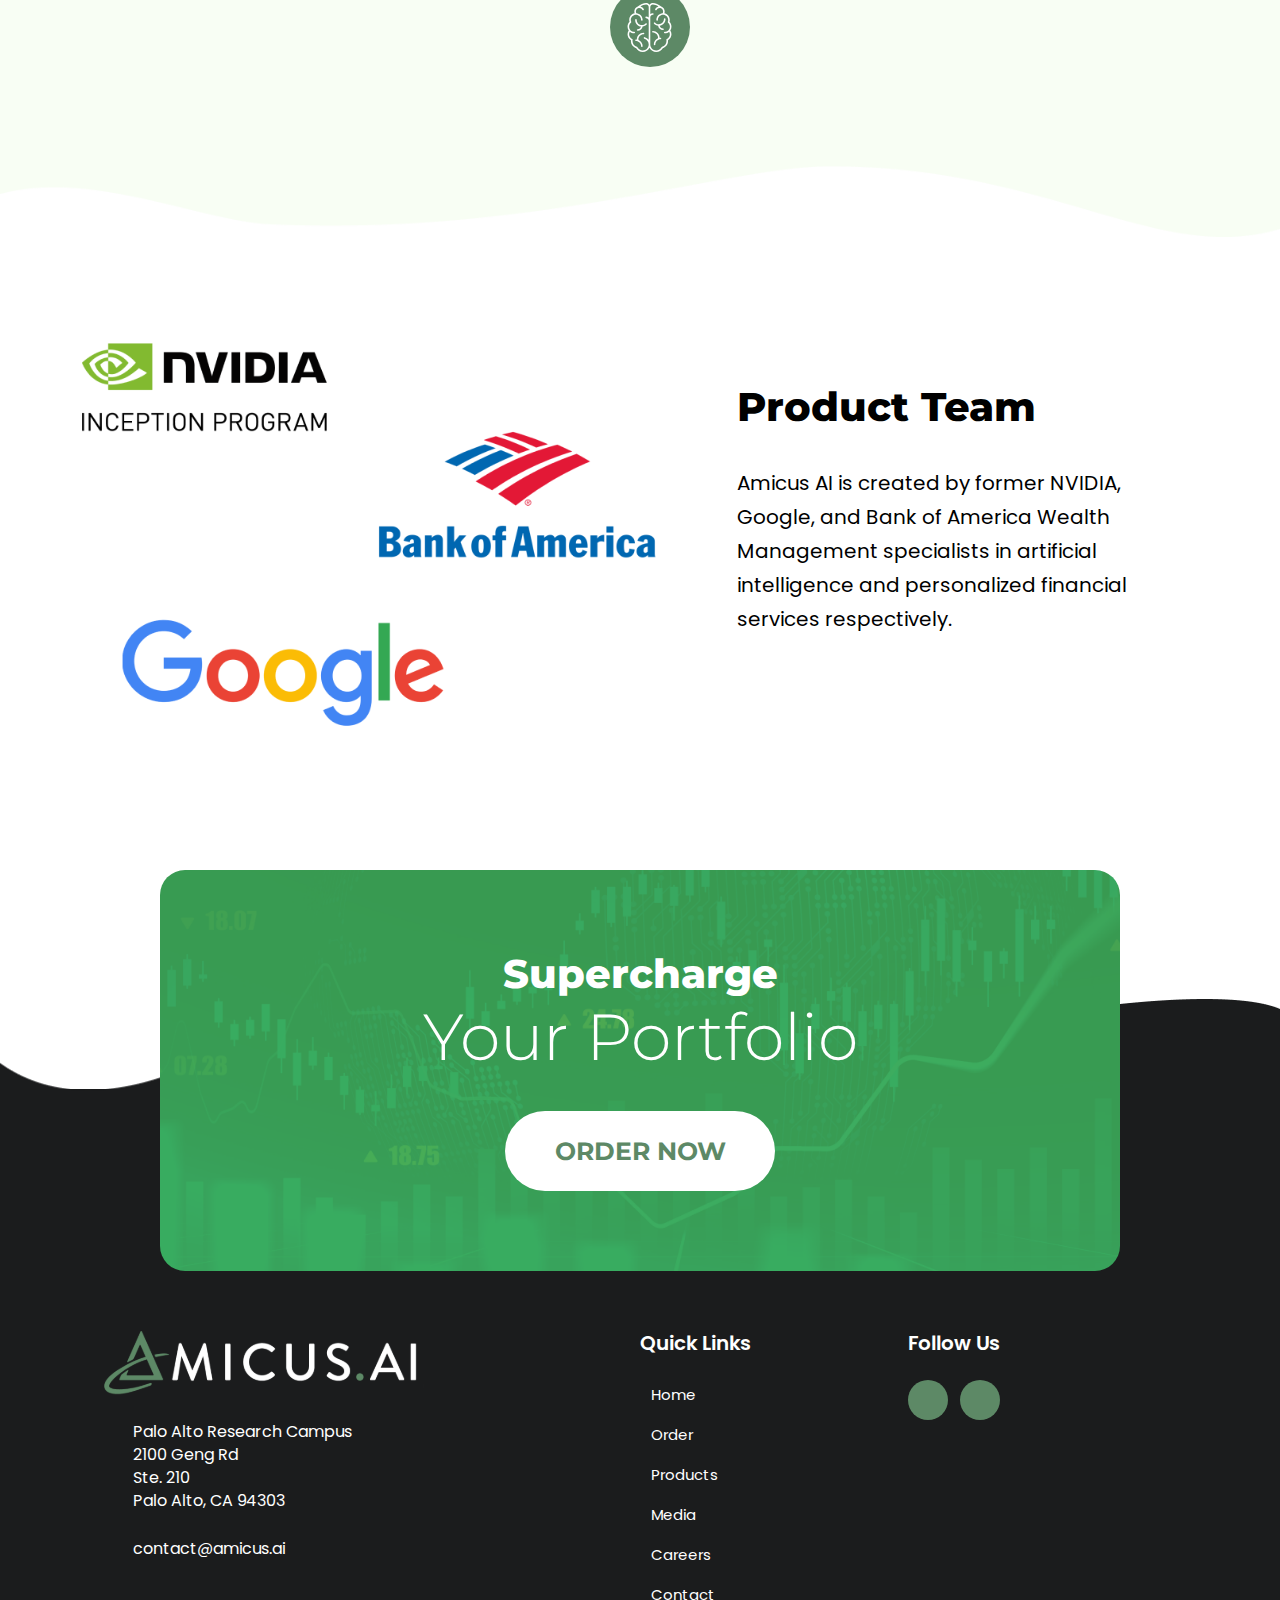
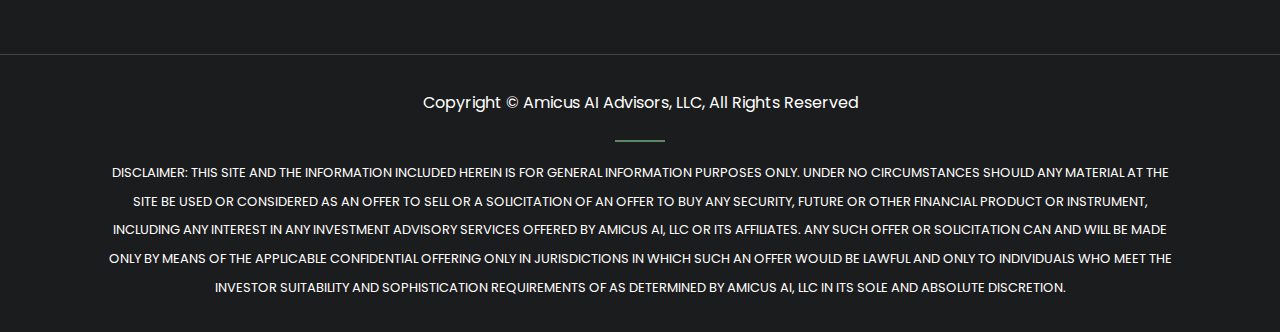
==== commit 74421ebc: "cookie added" ====
--- a/index.html
+++ b/index.html
@@ -21,6 +21,20 @@
 	<!-- preloader-end -->
 	<!-- main-wrap -->
 	<div class="main-wrap">
+
+		<!-- cookie-popup -->
+		<div class="cookie-popup">
+			<div class="container">
+				<div class="cookie-popup__inner">
+					<div class="cookie__row1">
+						<p class="mb-0">By using the website, you agree to our use of cookies. We cookies to provide a great experience and to help our website run effectively.</p>
+						<p class="mb-0"><a class="underline" href="#">Accept</a></p>
+					</div>
+				</div>
+			</div>
+		</div>
+		<!-- cookie-popup-end -->
+
 		
 		<!-- offcanvas-start -->
 		<div class="offcanvas-menu">
--- a/style.css
+++ b/style.css
@@ -1342,4 +1342,28 @@
   display: flex;
   justify-content: center;
 }
-/* ---product-section---end */+/* ---product-section---end */
+
+
+
+/* ---cookie-popup--- */
+.cookie-popup {
+  padding: 20px 0;
+  position: fixed;
+  bottom: 0;
+  left: 0;
+  width: 100%;
+  background: #000;
+  color: #fff;
+  z-index: 10000090;
+}
+.cookie-popup__inner {
+
+}
+.cookie__row1 {
+  display: flex;
+  justify-content: space-between;
+  align-items: center;
+  gap: 20px;
+}
+/* ---cookie-popup---end */--- a/css/responsive.css
+++ b/css/responsive.css
@@ -330,6 +330,11 @@
     .mx-ul li::before {
         font-size: 13px;
         top: 4px;
+    }
+
+
+    p {
+        font-size: 16px;
     }
 }
 
@@ -506,6 +511,13 @@
     .product__bottom-btn-row {
         margin: 60px 0 0;
     }
+
+
+    .cookie__row1 {
+        flex-direction: column;
+        align-items: center;
+        text-align: center;
+    }
 }
 
 
